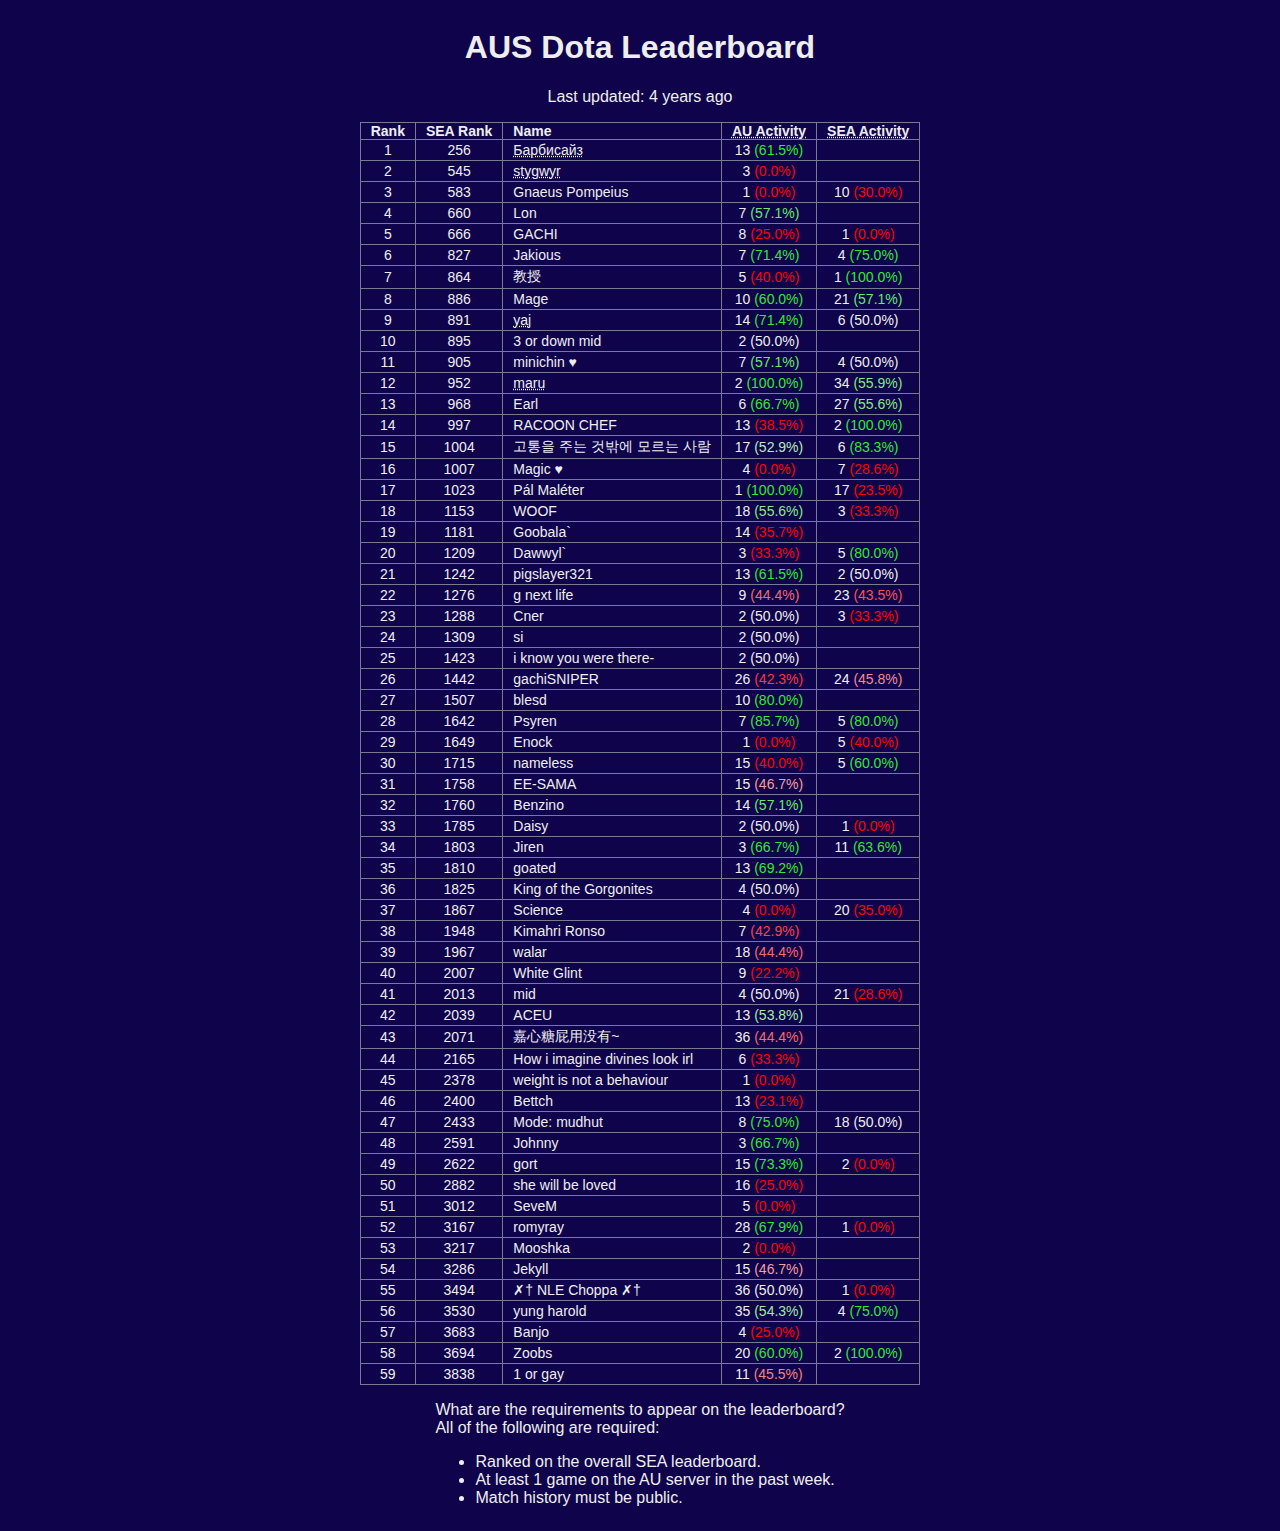
==== index.html @ 32a21e2a "Update leaderboard" ====
<!DOCTYPE html>
<html lang="en">
<head>
  <meta charset="UTF-8">
  <meta http-equiv="X-UA-Compatible" content="IE=edge">
  <meta name="viewport" content="width=device-width, initial-scale=1.0">
  <link rel="stylesheet" href="./styles.css">
  <script src="./script.js"></script>
  <title>AUS Dota Leaderboard</title>
</head>
<body>
  <div class="container">
    <h1>AUS Dota Leaderboard</h1>
    <span id="timestamp">1661757641</span>
    <span id="last-update"></span>
    <table id="leaderboard-table">
      <thead>
        <tr>
          <th>Rank</th>
          <th>SEA Rank</th>
          <th class="left-column">Name</th>
          <th><abbr title="Matches in the last 7 days (winrate)">AU Activity</abbr></th>
          <th><abbr title="Matches in the last 7 days (winrate)">SEA Activity</th>
        <tr>
      </thead>
      <tbody>
      <tr>
          <td>1</td>
          <td>256</td>
          <td class="left-column">
            
            <abbr title="Cloudy">
            
            Барбисайз
            
            </abbr>
            
          </td>
          <td>13 <span style='color: #31e931'>(61.5%)</span></td>
          <td></td>
        </tr><tr>
          <td>2</td>
          <td>545</td>
          <td class="left-column">
            
            <abbr title="Filipino.RULES">
            
            stygwyr
            
            </abbr>
            
          </td>
          <td>3 <span style='color: #ff0000'>(0.0%)</span></td>
          <td></td>
        </tr><tr>
          <td>3</td>
          <td>583</td>
          <td class="left-column">
            
            Gnaeus Pompeius
            
          </td>
          <td>1 <span style='color: #ff0000'>(0.0%)</span></td>
          <td>10 <span style='color: #ff0000'>(30.0%)</span></td>
        </tr><tr>
          <td>4</td>
          <td>660</td>
          <td class="left-column">
            
            Lon
            
          </td>
          <td>7 <span style='color: #67ea67'>(57.1%)</span></td>
          <td></td>
        </tr><tr>
          <td>5</td>
          <td>666</td>
          <td class="left-column">
            
            GACHI
            
          </td>
          <td>8 <span style='color: #ff0000'>(25.0%)</span></td>
          <td>1 <span style='color: #ff0000'>(0.0%)</span></td>
        </tr><tr>
          <td>6</td>
          <td>827</td>
          <td class="left-column">
            
            Jakious
            
          </td>
          <td>7 <span style='color: #31e931'>(71.4%)</span></td>
          <td>4 <span style='color: #31e931'>(75.0%)</span></td>
        </tr><tr>
          <td>7</td>
          <td>864</td>
          <td class="left-column">
            
            教授
            
          </td>
          <td>5 <span style='color: #ff0000'>(40.0%)</span></td>
          <td>1 <span style='color: #31e931'>(100.0%)</span></td>
        </tr><tr>
          <td>8</td>
          <td>886</td>
          <td class="left-column">
            
            Mage
            
          </td>
          <td>10 <span style='color: #31e931'>(60.0%)</span></td>
          <td>21 <span style='color: #67ea67'>(57.1%)</span></td>
        </tr><tr>
          <td>9</td>
          <td>891</td>
          <td class="left-column">
            
            <abbr title="jandals">
            
            yaj
            
            </abbr>
            
          </td>
          <td>14 <span style='color: #31e931'>(71.4%)</span></td>
          <td>6 <span style='color: #eeeeee'>(50.0%)</span></td>
        </tr><tr>
          <td>10</td>
          <td>895</td>
          <td class="left-column">
            
            3 or down mid
            
          </td>
          <td>2 <span style='color: #eeeeee'>(50.0%)</span></td>
          <td></td>
        </tr><tr>
          <td>11</td>
          <td>905</td>
          <td class="left-column">
            
            minichin ♥
            
          </td>
          <td>7 <span style='color: #67ea67'>(57.1%)</span></td>
          <td>4 <span style='color: #eeeeee'>(50.0%)</span></td>
        </tr><tr>
          <td>12</td>
          <td>952</td>
          <td class="left-column">
            
            <abbr title="Maru">
            
            maru
            
            </abbr>
            
          </td>
          <td>2 <span style='color: #31e931'>(100.0%)</span></td>
          <td>34 <span style='color: #7feb7f'>(55.9%)</span></td>
        </tr><tr>
          <td>13</td>
          <td>968</td>
          <td class="left-column">
            
            Earl
            
          </td>
          <td>6 <span style='color: #31e931'>(66.7%)</span></td>
          <td>27 <span style='color: #85eb85'>(55.6%)</span></td>
        </tr><tr>
          <td>14</td>
          <td>997</td>
          <td class="left-column">
            
            RACOON CHEF
            
          </td>
          <td>13 <span style='color: #ff0000'>(38.5%)</span></td>
          <td>2 <span style='color: #31e931'>(100.0%)</span></td>
        </tr><tr>
          <td>15</td>
          <td>1004</td>
          <td class="left-column">
            
            고통을 주는 것밖에 모르는 사람
            
          </td>
          <td>17 <span style='color: #b6edb6'>(52.9%)</span></td>
          <td>6 <span style='color: #31e931'>(83.3%)</span></td>
        </tr><tr>
          <td>16</td>
          <td>1007</td>
          <td class="left-column">
            
            Magic ♥
            
          </td>
          <td>4 <span style='color: #ff0000'>(0.0%)</span></td>
          <td>7 <span style='color: #ff0000'>(28.6%)</span></td>
        </tr><tr>
          <td>17</td>
          <td>1023</td>
          <td class="left-column">
            
            Pál Maléter
            
          </td>
          <td>1 <span style='color: #31e931'>(100.0%)</span></td>
          <td>17 <span style='color: #ff0000'>(23.5%)</span></td>
        </tr><tr>
          <td>18</td>
          <td>1153</td>
          <td class="left-column">
            
            WOOF
            
          </td>
          <td>18 <span style='color: #85eb85'>(55.6%)</span></td>
          <td>3 <span style='color: #ff0000'>(33.3%)</span></td>
        </tr><tr>
          <td>19</td>
          <td>1181</td>
          <td class="left-column">
            
            Goobala`
            
          </td>
          <td>14 <span style='color: #ff0000'>(35.7%)</span></td>
          <td></td>
        </tr><tr>
          <td>20</td>
          <td>1209</td>
          <td class="left-column">
            
            Dawwyl`
            
          </td>
          <td>3 <span style='color: #ff0000'>(33.3%)</span></td>
          <td>5 <span style='color: #31e931'>(80.0%)</span></td>
        </tr><tr>
          <td>21</td>
          <td>1242</td>
          <td class="left-column">
            
            pigslayer321
            
          </td>
          <td>13 <span style='color: #31e931'>(61.5%)</span></td>
          <td>2 <span style='color: #eeeeee'>(50.0%)</span></td>
        </tr><tr>
          <td>22</td>
          <td>1276</td>
          <td class="left-column">
            
            g next life
            
          </td>
          <td>9 <span style='color: #f76a6a'>(44.4%)</span></td>
          <td>23 <span style='color: #f95353'>(43.5%)</span></td>
        </tr><tr>
          <td>23</td>
          <td>1288</td>
          <td class="left-column">
            
            Cner
            
          </td>
          <td>2 <span style='color: #eeeeee'>(50.0%)</span></td>
          <td>3 <span style='color: #ff0000'>(33.3%)</span></td>
        </tr><tr>
          <td>24</td>
          <td>1309</td>
          <td class="left-column">
            
            si
            
          </td>
          <td>2 <span style='color: #eeeeee'>(50.0%)</span></td>
          <td></td>
        </tr><tr>
          <td>25</td>
          <td>1423</td>
          <td class="left-column">
            
            i know you were there-
            
          </td>
          <td>2 <span style='color: #eeeeee'>(50.0%)</span></td>
          <td></td>
        </tr><tr>
          <td>26</td>
          <td>1442</td>
          <td class="left-column">
            
            gachiSNIPER
            
          </td>
          <td>26 <span style='color: #fb3737'>(42.3%)</span></td>
          <td>24 <span style='color: #f58b8b'>(45.8%)</span></td>
        </tr><tr>
          <td>27</td>
          <td>1507</td>
          <td class="left-column">
            
            blesd
            
          </td>
          <td>10 <span style='color: #31e931'>(80.0%)</span></td>
          <td></td>
        </tr><tr>
          <td>28</td>
          <td>1642</td>
          <td class="left-column">
            
            Psyren
            
          </td>
          <td>7 <span style='color: #31e931'>(85.7%)</span></td>
          <td>5 <span style='color: #31e931'>(80.0%)</span></td>
        </tr><tr>
          <td>29</td>
          <td>1649</td>
          <td class="left-column">
            
            Enock
            
          </td>
          <td>1 <span style='color: #ff0000'>(0.0%)</span></td>
          <td>5 <span style='color: #ff0000'>(40.0%)</span></td>
        </tr><tr>
          <td>30</td>
          <td>1715</td>
          <td class="left-column">
            
            nameless
            
          </td>
          <td>15 <span style='color: #ff0000'>(40.0%)</span></td>
          <td>5 <span style='color: #31e931'>(60.0%)</span></td>
        </tr><tr>
          <td>31</td>
          <td>1758</td>
          <td class="left-column">
            
            EE-SAMA
            
          </td>
          <td>15 <span style='color: #f49f9f'>(46.7%)</span></td>
          <td></td>
        </tr><tr>
          <td>32</td>
          <td>1760</td>
          <td class="left-column">
            
            Benzino
            
          </td>
          <td>14 <span style='color: #67ea67'>(57.1%)</span></td>
          <td></td>
        </tr><tr>
          <td>33</td>
          <td>1785</td>
          <td class="left-column">
            
            Daisy
            
          </td>
          <td>2 <span style='color: #eeeeee'>(50.0%)</span></td>
          <td>1 <span style='color: #ff0000'>(0.0%)</span></td>
        </tr><tr>
          <td>34</td>
          <td>1803</td>
          <td class="left-column">
            
            Jiren
            
          </td>
          <td>3 <span style='color: #31e931'>(66.7%)</span></td>
          <td>11 <span style='color: #31e931'>(63.6%)</span></td>
        </tr><tr>
          <td>35</td>
          <td>1810</td>
          <td class="left-column">
            
            goated
            
          </td>
          <td>13 <span style='color: #31e931'>(69.2%)</span></td>
          <td></td>
        </tr><tr>
          <td>36</td>
          <td>1825</td>
          <td class="left-column">
            
            King of the Gorgonites
            
          </td>
          <td>4 <span style='color: #eeeeee'>(50.0%)</span></td>
          <td></td>
        </tr><tr>
          <td>37</td>
          <td>1867</td>
          <td class="left-column">
            
            Science
            
          </td>
          <td>4 <span style='color: #ff0000'>(0.0%)</span></td>
          <td>20 <span style='color: #ff0000'>(35.0%)</span></td>
        </tr><tr>
          <td>38</td>
          <td>1948</td>
          <td class="left-column">
            
            Kimahri Ronso
            
          </td>
          <td>7 <span style='color: #fa4444'>(42.9%)</span></td>
          <td></td>
        </tr><tr>
          <td>39</td>
          <td>1967</td>
          <td class="left-column">
            
            walar
            
          </td>
          <td>18 <span style='color: #f76a6a'>(44.4%)</span></td>
          <td></td>
        </tr><tr>
          <td>40</td>
          <td>2007</td>
          <td class="left-column">
            
            White Glint
            
          </td>
          <td>9 <span style='color: #ff0000'>(22.2%)</span></td>
          <td></td>
        </tr><tr>
          <td>41</td>
          <td>2013</td>
          <td class="left-column">
            
            mid
            
          </td>
          <td>4 <span style='color: #eeeeee'>(50.0%)</span></td>
          <td>21 <span style='color: #ff0000'>(28.6%)</span></td>
        </tr><tr>
          <td>42</td>
          <td>2039</td>
          <td class="left-column">
            
            ACEU
            
          </td>
          <td>13 <span style='color: #a5eca5'>(53.8%)</span></td>
          <td></td>
        </tr><tr>
          <td>43</td>
          <td>2071</td>
          <td class="left-column">
            
            嘉心糖屁用没有~
            
          </td>
          <td>36 <span style='color: #f76a6a'>(44.4%)</span></td>
          <td></td>
        </tr><tr>
          <td>44</td>
          <td>2165</td>
          <td class="left-column">
            
            How i imagine divines look irl
            
          </td>
          <td>6 <span style='color: #ff0000'>(33.3%)</span></td>
          <td></td>
        </tr><tr>
          <td>45</td>
          <td>2378</td>
          <td class="left-column">
            
            weight is not a behaviour
            
          </td>
          <td>1 <span style='color: #ff0000'>(0.0%)</span></td>
          <td></td>
        </tr><tr>
          <td>46</td>
          <td>2400</td>
          <td class="left-column">
            
            Bettch
            
          </td>
          <td>13 <span style='color: #ff0000'>(23.1%)</span></td>
          <td></td>
        </tr><tr>
          <td>47</td>
          <td>2433</td>
          <td class="left-column">
            
            Mode: mudhut
            
          </td>
          <td>8 <span style='color: #31e931'>(75.0%)</span></td>
          <td>18 <span style='color: #eeeeee'>(50.0%)</span></td>
        </tr><tr>
          <td>48</td>
          <td>2591</td>
          <td class="left-column">
            
            Johnny
            
          </td>
          <td>3 <span style='color: #31e931'>(66.7%)</span></td>
          <td></td>
        </tr><tr>
          <td>49</td>
          <td>2622</td>
          <td class="left-column">
            
            gort
            
          </td>
          <td>15 <span style='color: #31e931'>(73.3%)</span></td>
          <td>2 <span style='color: #ff0000'>(0.0%)</span></td>
        </tr><tr>
          <td>50</td>
          <td>2882</td>
          <td class="left-column">
            
            she will be loved
            
          </td>
          <td>16 <span style='color: #ff0000'>(25.0%)</span></td>
          <td></td>
        </tr><tr>
          <td>51</td>
          <td>3012</td>
          <td class="left-column">
            
            SeveM
            
          </td>
          <td>5 <span style='color: #ff0000'>(0.0%)</span></td>
          <td></td>
        </tr><tr>
          <td>52</td>
          <td>3167</td>
          <td class="left-column">
            
            romyray
            
          </td>
          <td>28 <span style='color: #31e931'>(67.9%)</span></td>
          <td>1 <span style='color: #ff0000'>(0.0%)</span></td>
        </tr><tr>
          <td>53</td>
          <td>3217</td>
          <td class="left-column">
            
            Mooshka
            
          </td>
          <td>2 <span style='color: #ff0000'>(0.0%)</span></td>
          <td></td>
        </tr><tr>
          <td>54</td>
          <td>3286</td>
          <td class="left-column">
            
            Jekyll
            
          </td>
          <td>15 <span style='color: #f49f9f'>(46.7%)</span></td>
          <td></td>
        </tr><tr>
          <td>55</td>
          <td>3494</td>
          <td class="left-column">
            
            ✗† NLE Choppa ✗†
            
          </td>
          <td>36 <span style='color: #eeeeee'>(50.0%)</span></td>
          <td>1 <span style='color: #ff0000'>(0.0%)</span></td>
        </tr><tr>
          <td>56</td>
          <td>3530</td>
          <td class="left-column">
            
            yung harold
            
          </td>
          <td>35 <span style='color: #9dec9d'>(54.3%)</span></td>
          <td>4 <span style='color: #31e931'>(75.0%)</span></td>
        </tr><tr>
          <td>57</td>
          <td>3683</td>
          <td class="left-column">
            
            Banjo
            
          </td>
          <td>4 <span style='color: #ff0000'>(25.0%)</span></td>
          <td></td>
        </tr><tr>
          <td>58</td>
          <td>3694</td>
          <td class="left-column">
            
            Zoobs
            
          </td>
          <td>20 <span style='color: #31e931'>(60.0%)</span></td>
          <td>2 <span style='color: #31e931'>(100.0%)</span></td>
        </tr><tr>
          <td>59</td>
          <td>3838</td>
          <td class="left-column">
            
            1 or gay
            
          </td>
          <td>11 <span style='color: #f68282'>(45.5%)</span></td>
          <td></td>
        </tr>
      </tbody>
    </table>
    <div>
      <div class="question">What are the requirements to appear on the leaderboard?</div>
      <div class="answer">
        All of the following are required:
        <ul>
          <li>Ranked on the overall SEA leaderboard.</li>
          <li>At least 1 game on the AU server in the past week.</li>
          <li>Match history must be public.</li>
        </ul>
      </div>
    </div>
  </div>
</body>
</html>
---- styles.css ----
table,
th,
td {
  border: 1px solid #787a91;
  border-collapse: collapse;
  text-align: center;
  padding: 0 10px;
  font-size: 14px;
}

body {
  background-color: #0f044c;
  color: #eeeeee;
}

html {
  font-family: Arial, Helvetica, sans-serif;
}

td {
  padding: 2px 10px;
}

.red {
  color: red;
}

.green {
  color: green;
}

.container {
  display: flex;
  flex-direction: column;
  align-items: center;
}

.left-column {
  text-align: left;
}

#timestamp {
  display: none;
}

#leaderboard-table {
  margin: 1rem 0;
}
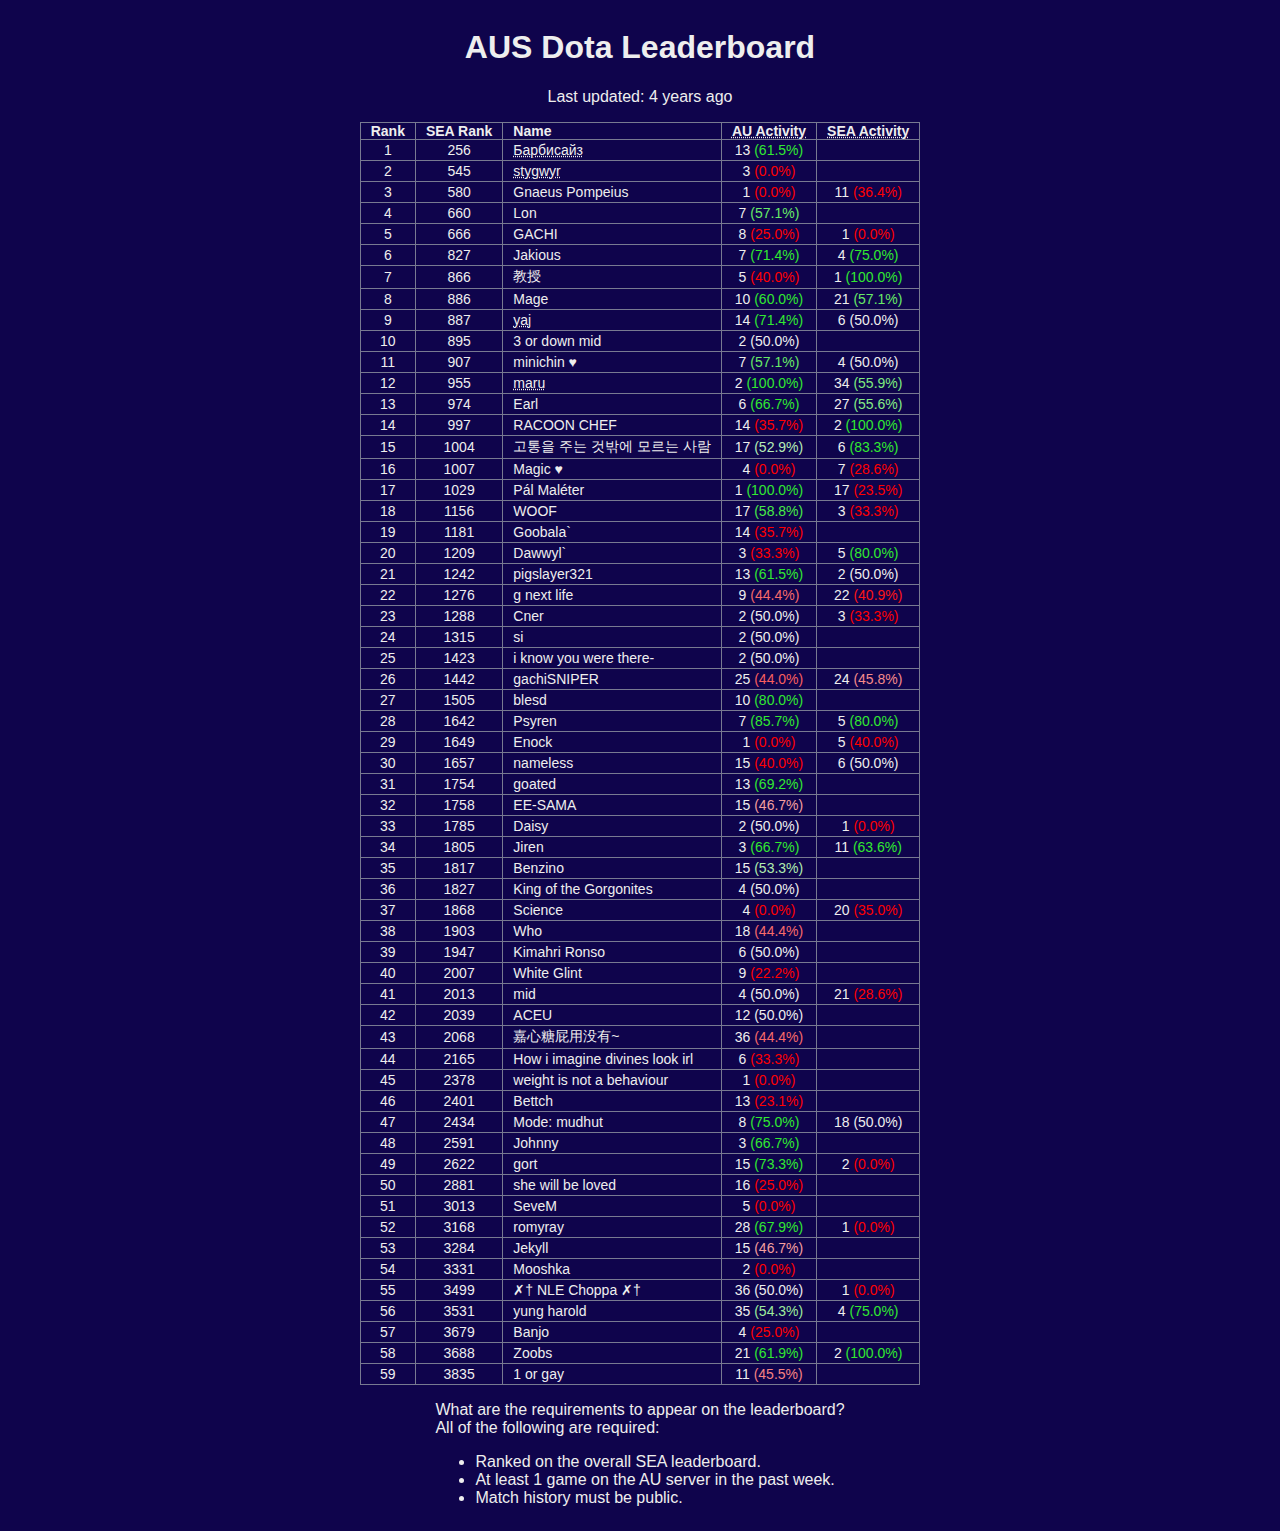
==== commit 87f92e06: "Update leaderboard" ====
--- a/index.html
+++ b/index.html
@@ -11,7 +11,7 @@
 <body>
   <div class="container">
     <h1>AUS Dota Leaderboard</h1>
-    <span id="timestamp">1661757641</span>
+    <span id="timestamp">1661760846</span>
     <span id="last-update"></span>
     <table id="leaderboard-table">
       <thead>
@@ -54,14 +54,14 @@
           <td></td>
         </tr><tr>
           <td>3</td>
-          <td>583</td>
+          <td>580</td>
           <td class="left-column">
             
             Gnaeus Pompeius
             
           </td>
           <td>1 <span style='color: #ff0000'>(0.0%)</span></td>
-          <td>10 <span style='color: #ff0000'>(30.0%)</span></td>
+          <td>11 <span style='color: #ff0000'>(36.4%)</span></td>
         </tr><tr>
           <td>4</td>
           <td>660</td>
@@ -94,7 +94,7 @@
           <td>4 <span style='color: #31e931'>(75.0%)</span></td>
         </tr><tr>
           <td>7</td>
-          <td>864</td>
+          <td>866</td>
           <td class="left-column">
             
             教授
@@ -114,7 +114,7 @@
           <td>21 <span style='color: #67ea67'>(57.1%)</span></td>
         </tr><tr>
           <td>9</td>
-          <td>891</td>
+          <td>887</td>
           <td class="left-column">
             
             <abbr title="jandals">
@@ -138,7 +138,7 @@
           <td></td>
         </tr><tr>
           <td>11</td>
-          <td>905</td>
+          <td>907</td>
           <td class="left-column">
             
             minichin ♥
@@ -148,7 +148,7 @@
           <td>4 <span style='color: #eeeeee'>(50.0%)</span></td>
         </tr><tr>
           <td>12</td>
-          <td>952</td>
+          <td>955</td>
           <td class="left-column">
             
             <abbr title="Maru">
@@ -162,7 +162,7 @@
           <td>34 <span style='color: #7feb7f'>(55.9%)</span></td>
         </tr><tr>
           <td>13</td>
-          <td>968</td>
+          <td>974</td>
           <td class="left-column">
             
             Earl
@@ -178,7 +178,7 @@
             RACOON CHEF
             
           </td>
-          <td>13 <span style='color: #ff0000'>(38.5%)</span></td>
+          <td>14 <span style='color: #ff0000'>(35.7%)</span></td>
           <td>2 <span style='color: #31e931'>(100.0%)</span></td>
         </tr><tr>
           <td>15</td>
@@ -202,7 +202,7 @@
           <td>7 <span style='color: #ff0000'>(28.6%)</span></td>
         </tr><tr>
           <td>17</td>
-          <td>1023</td>
+          <td>1029</td>
           <td class="left-column">
             
             Pál Maléter
@@ -212,13 +212,13 @@
           <td>17 <span style='color: #ff0000'>(23.5%)</span></td>
         </tr><tr>
           <td>18</td>
-          <td>1153</td>
+          <td>1156</td>
           <td class="left-column">
             
             WOOF
             
           </td>
-          <td>18 <span style='color: #85eb85'>(55.6%)</span></td>
+          <td>17 <span style='color: #47ea47'>(58.8%)</span></td>
           <td>3 <span style='color: #ff0000'>(33.3%)</span></td>
         </tr><tr>
           <td>19</td>
@@ -259,7 +259,7 @@
             
           </td>
           <td>9 <span style='color: #f76a6a'>(44.4%)</span></td>
-          <td>23 <span style='color: #f95353'>(43.5%)</span></td>
+          <td>22 <span style='color: #fd1616'>(40.9%)</span></td>
         </tr><tr>
           <td>23</td>
           <td>1288</td>
@@ -272,7 +272,7 @@
           <td>3 <span style='color: #ff0000'>(33.3%)</span></td>
         </tr><tr>
           <td>24</td>
-          <td>1309</td>
+          <td>1315</td>
           <td class="left-column">
             
             si
@@ -298,11 +298,11 @@
             gachiSNIPER
             
           </td>
-          <td>26 <span style='color: #fb3737'>(42.3%)</span></td>
+          <td>25 <span style='color: #f85f5f'>(44.0%)</span></td>
           <td>24 <span style='color: #f58b8b'>(45.8%)</span></td>
         </tr><tr>
           <td>27</td>
-          <td>1507</td>
+          <td>1505</td>
           <td class="left-column">
             
             blesd
@@ -332,16 +332,26 @@
           <td>5 <span style='color: #ff0000'>(40.0%)</span></td>
         </tr><tr>
           <td>30</td>
-          <td>1715</td>
+          <td>1657</td>
           <td class="left-column">
             
             nameless
             
           </td>
           <td>15 <span style='color: #ff0000'>(40.0%)</span></td>
-          <td>5 <span style='color: #31e931'>(60.0%)</span></td>
+          <td>6 <span style='color: #eeeeee'>(50.0%)</span></td>
         </tr><tr>
           <td>31</td>
+          <td>1754</td>
+          <td class="left-column">
+            
+            goated
+            
+          </td>
+          <td>13 <span style='color: #31e931'>(69.2%)</span></td>
+          <td></td>
+        </tr><tr>
+          <td>32</td>
           <td>1758</td>
           <td class="left-column">
             
@@ -349,16 +359,6 @@
             
           </td>
           <td>15 <span style='color: #f49f9f'>(46.7%)</span></td>
-          <td></td>
-        </tr><tr>
-          <td>32</td>
-          <td>1760</td>
-          <td class="left-column">
-            
-            Benzino
-            
-          </td>
-          <td>14 <span style='color: #67ea67'>(57.1%)</span></td>
           <td></td>
         </tr><tr>
           <td>33</td>
@@ -372,7 +372,7 @@
           <td>1 <span style='color: #ff0000'>(0.0%)</span></td>
         </tr><tr>
           <td>34</td>
-          <td>1803</td>
+          <td>1805</td>
           <td class="left-column">
             
             Jiren
@@ -382,17 +382,17 @@
           <td>11 <span style='color: #31e931'>(63.6%)</span></td>
         </tr><tr>
           <td>35</td>
-          <td>1810</td>
-          <td class="left-column">
-            
-            goated
-            
-          </td>
-          <td>13 <span style='color: #31e931'>(69.2%)</span></td>
+          <td>1817</td>
+          <td class="left-column">
+            
+            Benzino
+            
+          </td>
+          <td>15 <span style='color: #afecaf'>(53.3%)</span></td>
           <td></td>
         </tr><tr>
           <td>36</td>
-          <td>1825</td>
+          <td>1827</td>
           <td class="left-column">
             
             King of the Gorgonites
@@ -402,7 +402,7 @@
           <td></td>
         </tr><tr>
           <td>37</td>
-          <td>1867</td>
+          <td>1868</td>
           <td class="left-column">
             
             Science
@@ -412,23 +412,23 @@
           <td>20 <span style='color: #ff0000'>(35.0%)</span></td>
         </tr><tr>
           <td>38</td>
-          <td>1948</td>
+          <td>1903</td>
+          <td class="left-column">
+            
+            Who
+            
+          </td>
+          <td>18 <span style='color: #f76a6a'>(44.4%)</span></td>
+          <td></td>
+        </tr><tr>
+          <td>39</td>
+          <td>1947</td>
           <td class="left-column">
             
             Kimahri Ronso
             
           </td>
-          <td>7 <span style='color: #fa4444'>(42.9%)</span></td>
-          <td></td>
-        </tr><tr>
-          <td>39</td>
-          <td>1967</td>
-          <td class="left-column">
-            
-            walar
-            
-          </td>
-          <td>18 <span style='color: #f76a6a'>(44.4%)</span></td>
+          <td>6 <span style='color: #eeeeee'>(50.0%)</span></td>
           <td></td>
         </tr><tr>
           <td>40</td>
@@ -458,11 +458,11 @@
             ACEU
             
           </td>
-          <td>13 <span style='color: #a5eca5'>(53.8%)</span></td>
+          <td>12 <span style='color: #eeeeee'>(50.0%)</span></td>
           <td></td>
         </tr><tr>
           <td>43</td>
-          <td>2071</td>
+          <td>2068</td>
           <td class="left-column">
             
             嘉心糖屁用没有~
@@ -492,7 +492,7 @@
           <td></td>
         </tr><tr>
           <td>46</td>
-          <td>2400</td>
+          <td>2401</td>
           <td class="left-column">
             
             Bettch
@@ -502,7 +502,7 @@
           <td></td>
         </tr><tr>
           <td>47</td>
-          <td>2433</td>
+          <td>2434</td>
           <td class="left-column">
             
             Mode: mudhut
@@ -532,7 +532,7 @@
           <td>2 <span style='color: #ff0000'>(0.0%)</span></td>
         </tr><tr>
           <td>50</td>
-          <td>2882</td>
+          <td>2881</td>
           <td class="left-column">
             
             she will be loved
@@ -542,7 +542,7 @@
           <td></td>
         </tr><tr>
           <td>51</td>
-          <td>3012</td>
+          <td>3013</td>
           <td class="left-column">
             
             SeveM
@@ -552,7 +552,7 @@
           <td></td>
         </tr><tr>
           <td>52</td>
-          <td>3167</td>
+          <td>3168</td>
           <td class="left-column">
             
             romyray
@@ -562,7 +562,17 @@
           <td>1 <span style='color: #ff0000'>(0.0%)</span></td>
         </tr><tr>
           <td>53</td>
-          <td>3217</td>
+          <td>3284</td>
+          <td class="left-column">
+            
+            Jekyll
+            
+          </td>
+          <td>15 <span style='color: #f49f9f'>(46.7%)</span></td>
+          <td></td>
+        </tr><tr>
+          <td>54</td>
+          <td>3331</td>
           <td class="left-column">
             
             Mooshka
@@ -571,18 +581,8 @@
           <td>2 <span style='color: #ff0000'>(0.0%)</span></td>
           <td></td>
         </tr><tr>
-          <td>54</td>
-          <td>3286</td>
-          <td class="left-column">
-            
-            Jekyll
-            
-          </td>
-          <td>15 <span style='color: #f49f9f'>(46.7%)</span></td>
-          <td></td>
-        </tr><tr>
           <td>55</td>
-          <td>3494</td>
+          <td>3499</td>
           <td class="left-column">
             
             ✗† NLE Choppa ✗†
@@ -592,7 +592,7 @@
           <td>1 <span style='color: #ff0000'>(0.0%)</span></td>
         </tr><tr>
           <td>56</td>
-          <td>3530</td>
+          <td>3531</td>
           <td class="left-column">
             
             yung harold
@@ -602,7 +602,7 @@
           <td>4 <span style='color: #31e931'>(75.0%)</span></td>
         </tr><tr>
           <td>57</td>
-          <td>3683</td>
+          <td>3679</td>
           <td class="left-column">
             
             Banjo
@@ -612,17 +612,17 @@
           <td></td>
         </tr><tr>
           <td>58</td>
-          <td>3694</td>
+          <td>3688</td>
           <td class="left-column">
             
             Zoobs
             
           </td>
-          <td>20 <span style='color: #31e931'>(60.0%)</span></td>
+          <td>21 <span style='color: #31e931'>(61.9%)</span></td>
           <td>2 <span style='color: #31e931'>(100.0%)</span></td>
         </tr><tr>
           <td>59</td>
-          <td>3838</td>
+          <td>3835</td>
           <td class="left-column">
             
             1 or gay
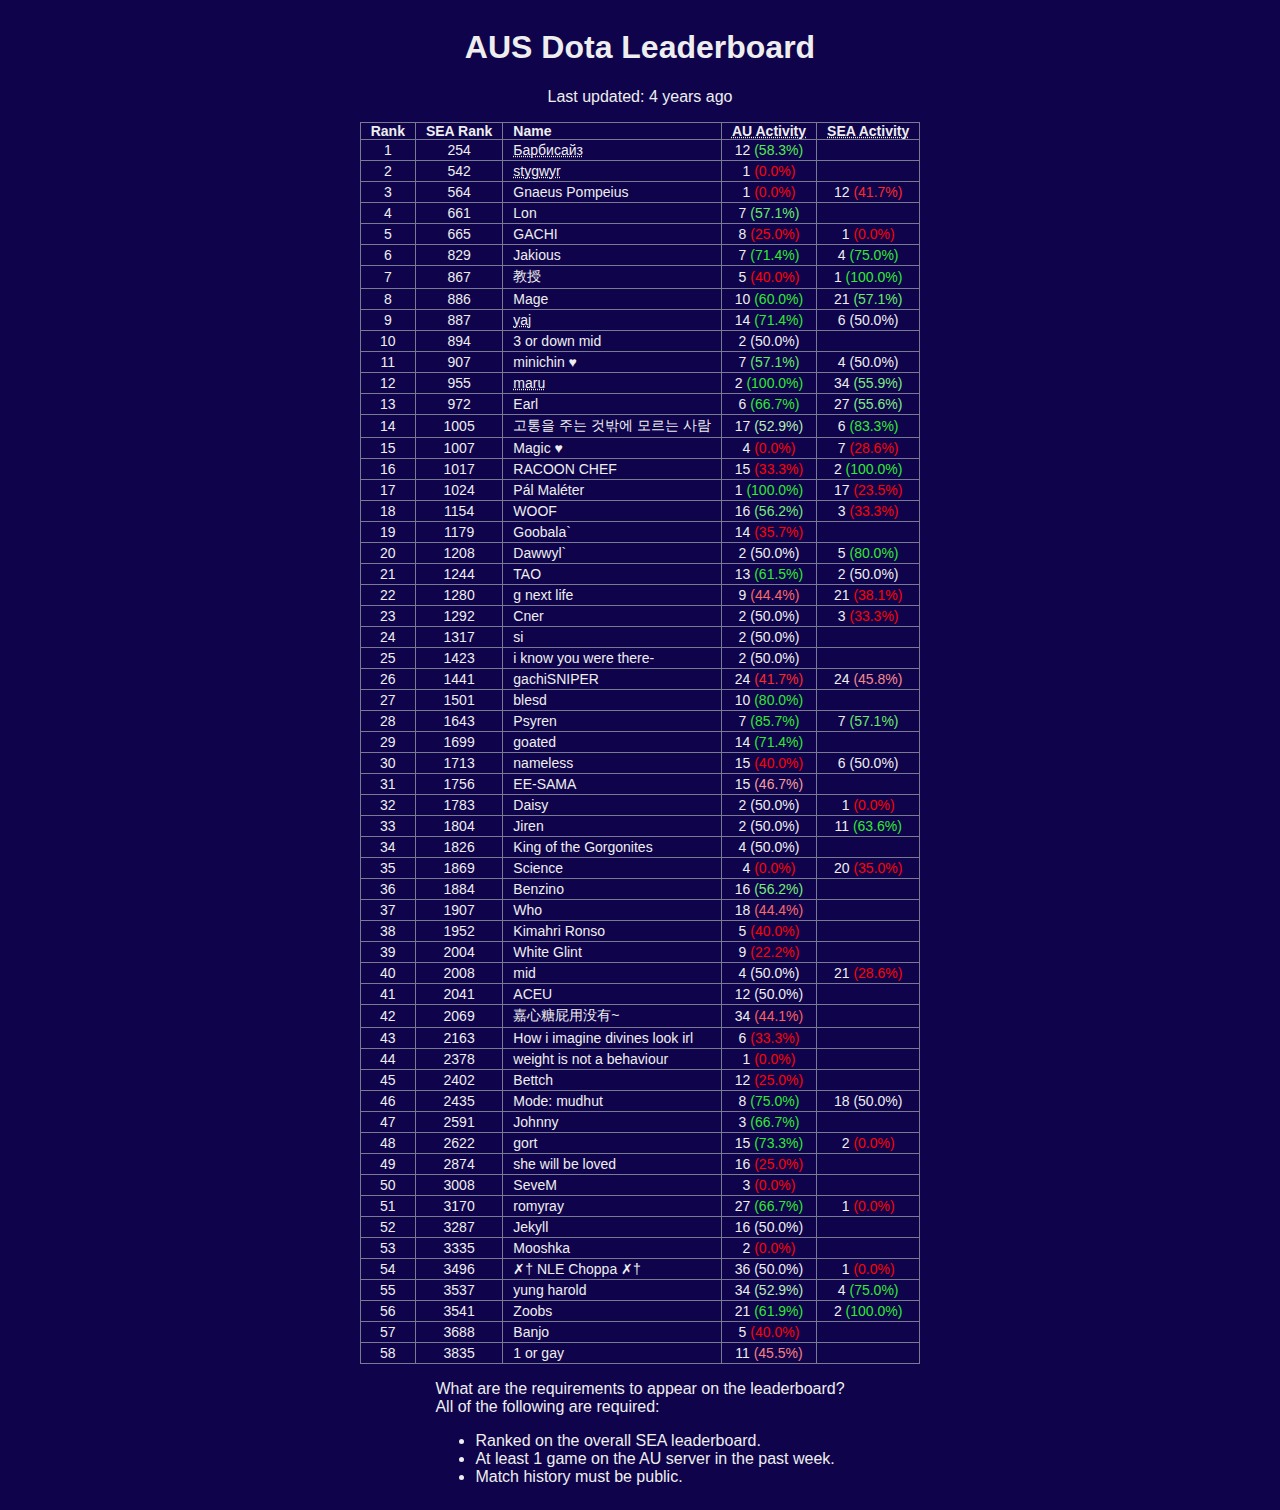
==== commit bcbdc73a: "Update leaderboard" ====
--- a/index.html
+++ b/index.html
@@ -11,7 +11,7 @@
 <body>
   <div class="container">
     <h1>AUS Dota Leaderboard</h1>
-    <span id="timestamp">1661760846</span>
+    <span id="timestamp">1661764288</span>
     <span id="last-update"></span>
     <table id="leaderboard-table">
       <thead>
@@ -26,7 +26,7 @@
       <tbody>
       <tr>
           <td>1</td>
-          <td>256</td>
+          <td>254</td>
           <td class="left-column">
             
             <abbr title="Cloudy">
@@ -36,11 +36,11 @@
             </abbr>
             
           </td>
-          <td>13 <span style='color: #31e931'>(61.5%)</span></td>
+          <td>12 <span style='color: #50ea50'>(58.3%)</span></td>
           <td></td>
         </tr><tr>
           <td>2</td>
-          <td>545</td>
+          <td>542</td>
           <td class="left-column">
             
             <abbr title="Filipino.RULES">
@@ -50,21 +50,21 @@
             </abbr>
             
           </td>
-          <td>3 <span style='color: #ff0000'>(0.0%)</span></td>
+          <td>1 <span style='color: #ff0000'>(0.0%)</span></td>
           <td></td>
         </tr><tr>
           <td>3</td>
-          <td>580</td>
+          <td>564</td>
           <td class="left-column">
             
             Gnaeus Pompeius
             
           </td>
           <td>1 <span style='color: #ff0000'>(0.0%)</span></td>
-          <td>11 <span style='color: #ff0000'>(36.4%)</span></td>
+          <td>12 <span style='color: #fc2828'>(41.7%)</span></td>
         </tr><tr>
           <td>4</td>
-          <td>660</td>
+          <td>661</td>
           <td class="left-column">
             
             Lon
@@ -74,7 +74,7 @@
           <td></td>
         </tr><tr>
           <td>5</td>
-          <td>666</td>
+          <td>665</td>
           <td class="left-column">
             
             GACHI
@@ -84,7 +84,7 @@
           <td>1 <span style='color: #ff0000'>(0.0%)</span></td>
         </tr><tr>
           <td>6</td>
-          <td>827</td>
+          <td>829</td>
           <td class="left-column">
             
             Jakious
@@ -94,7 +94,7 @@
           <td>4 <span style='color: #31e931'>(75.0%)</span></td>
         </tr><tr>
           <td>7</td>
-          <td>866</td>
+          <td>867</td>
           <td class="left-column">
             
             教授
@@ -128,7 +128,7 @@
           <td>6 <span style='color: #eeeeee'>(50.0%)</span></td>
         </tr><tr>
           <td>10</td>
-          <td>895</td>
+          <td>894</td>
           <td class="left-column">
             
             3 or down mid
@@ -162,7 +162,7 @@
           <td>34 <span style='color: #7feb7f'>(55.9%)</span></td>
         </tr><tr>
           <td>13</td>
-          <td>974</td>
+          <td>972</td>
           <td class="left-column">
             
             Earl
@@ -172,17 +172,7 @@
           <td>27 <span style='color: #85eb85'>(55.6%)</span></td>
         </tr><tr>
           <td>14</td>
-          <td>997</td>
-          <td class="left-column">
-            
-            RACOON CHEF
-            
-          </td>
-          <td>14 <span style='color: #ff0000'>(35.7%)</span></td>
-          <td>2 <span style='color: #31e931'>(100.0%)</span></td>
-        </tr><tr>
-          <td>15</td>
-          <td>1004</td>
+          <td>1005</td>
           <td class="left-column">
             
             고통을 주는 것밖에 모르는 사람
@@ -191,7 +181,7 @@
           <td>17 <span style='color: #b6edb6'>(52.9%)</span></td>
           <td>6 <span style='color: #31e931'>(83.3%)</span></td>
         </tr><tr>
-          <td>16</td>
+          <td>15</td>
           <td>1007</td>
           <td class="left-column">
             
@@ -201,8 +191,18 @@
           <td>4 <span style='color: #ff0000'>(0.0%)</span></td>
           <td>7 <span style='color: #ff0000'>(28.6%)</span></td>
         </tr><tr>
+          <td>16</td>
+          <td>1017</td>
+          <td class="left-column">
+            
+            RACOON CHEF
+            
+          </td>
+          <td>15 <span style='color: #ff0000'>(33.3%)</span></td>
+          <td>2 <span style='color: #31e931'>(100.0%)</span></td>
+        </tr><tr>
           <td>17</td>
-          <td>1029</td>
+          <td>1024</td>
           <td class="left-column">
             
             Pál Maléter
@@ -212,17 +212,17 @@
           <td>17 <span style='color: #ff0000'>(23.5%)</span></td>
         </tr><tr>
           <td>18</td>
-          <td>1156</td>
+          <td>1154</td>
           <td class="left-column">
             
             WOOF
             
           </td>
-          <td>17 <span style='color: #47ea47'>(58.8%)</span></td>
+          <td>16 <span style='color: #78eb78'>(56.2%)</span></td>
           <td>3 <span style='color: #ff0000'>(33.3%)</span></td>
         </tr><tr>
           <td>19</td>
-          <td>1181</td>
+          <td>1179</td>
           <td class="left-column">
             
             Goobala`
@@ -232,47 +232,47 @@
           <td></td>
         </tr><tr>
           <td>20</td>
-          <td>1209</td>
+          <td>1208</td>
           <td class="left-column">
             
             Dawwyl`
             
           </td>
+          <td>2 <span style='color: #eeeeee'>(50.0%)</span></td>
+          <td>5 <span style='color: #31e931'>(80.0%)</span></td>
+        </tr><tr>
+          <td>21</td>
+          <td>1244</td>
+          <td class="left-column">
+            
+            TAO
+            
+          </td>
+          <td>13 <span style='color: #31e931'>(61.5%)</span></td>
+          <td>2 <span style='color: #eeeeee'>(50.0%)</span></td>
+        </tr><tr>
+          <td>22</td>
+          <td>1280</td>
+          <td class="left-column">
+            
+            g next life
+            
+          </td>
+          <td>9 <span style='color: #f76a6a'>(44.4%)</span></td>
+          <td>21 <span style='color: #ff0000'>(38.1%)</span></td>
+        </tr><tr>
+          <td>23</td>
+          <td>1292</td>
+          <td class="left-column">
+            
+            Cner
+            
+          </td>
+          <td>2 <span style='color: #eeeeee'>(50.0%)</span></td>
           <td>3 <span style='color: #ff0000'>(33.3%)</span></td>
-          <td>5 <span style='color: #31e931'>(80.0%)</span></td>
-        </tr><tr>
-          <td>21</td>
-          <td>1242</td>
-          <td class="left-column">
-            
-            pigslayer321
-            
-          </td>
-          <td>13 <span style='color: #31e931'>(61.5%)</span></td>
-          <td>2 <span style='color: #eeeeee'>(50.0%)</span></td>
-        </tr><tr>
-          <td>22</td>
-          <td>1276</td>
-          <td class="left-column">
-            
-            g next life
-            
-          </td>
-          <td>9 <span style='color: #f76a6a'>(44.4%)</span></td>
-          <td>22 <span style='color: #fd1616'>(40.9%)</span></td>
-        </tr><tr>
-          <td>23</td>
-          <td>1288</td>
-          <td class="left-column">
-            
-            Cner
-            
-          </td>
-          <td>2 <span style='color: #eeeeee'>(50.0%)</span></td>
-          <td>3 <span style='color: #ff0000'>(33.3%)</span></td>
         </tr><tr>
           <td>24</td>
-          <td>1315</td>
+          <td>1317</td>
           <td class="left-column">
             
             si
@@ -292,17 +292,17 @@
           <td></td>
         </tr><tr>
           <td>26</td>
-          <td>1442</td>
+          <td>1441</td>
           <td class="left-column">
             
             gachiSNIPER
             
           </td>
-          <td>25 <span style='color: #f85f5f'>(44.0%)</span></td>
+          <td>24 <span style='color: #fc2828'>(41.7%)</span></td>
           <td>24 <span style='color: #f58b8b'>(45.8%)</span></td>
         </tr><tr>
           <td>27</td>
-          <td>1505</td>
+          <td>1501</td>
           <td class="left-column">
             
             blesd
@@ -312,27 +312,27 @@
           <td></td>
         </tr><tr>
           <td>28</td>
-          <td>1642</td>
+          <td>1643</td>
           <td class="left-column">
             
             Psyren
             
           </td>
           <td>7 <span style='color: #31e931'>(85.7%)</span></td>
-          <td>5 <span style='color: #31e931'>(80.0%)</span></td>
+          <td>7 <span style='color: #67ea67'>(57.1%)</span></td>
         </tr><tr>
           <td>29</td>
-          <td>1649</td>
-          <td class="left-column">
-            
-            Enock
-            
-          </td>
-          <td>1 <span style='color: #ff0000'>(0.0%)</span></td>
-          <td>5 <span style='color: #ff0000'>(40.0%)</span></td>
+          <td>1699</td>
+          <td class="left-column">
+            
+            goated
+            
+          </td>
+          <td>14 <span style='color: #31e931'>(71.4%)</span></td>
+          <td></td>
         </tr><tr>
           <td>30</td>
-          <td>1657</td>
+          <td>1713</td>
           <td class="left-column">
             
             nameless
@@ -342,67 +342,47 @@
           <td>6 <span style='color: #eeeeee'>(50.0%)</span></td>
         </tr><tr>
           <td>31</td>
-          <td>1754</td>
-          <td class="left-column">
-            
-            goated
-            
-          </td>
-          <td>13 <span style='color: #31e931'>(69.2%)</span></td>
+          <td>1756</td>
+          <td class="left-column">
+            
+            EE-SAMA
+            
+          </td>
+          <td>15 <span style='color: #f49f9f'>(46.7%)</span></td>
           <td></td>
         </tr><tr>
           <td>32</td>
-          <td>1758</td>
-          <td class="left-column">
-            
-            EE-SAMA
-            
-          </td>
-          <td>15 <span style='color: #f49f9f'>(46.7%)</span></td>
-          <td></td>
+          <td>1783</td>
+          <td class="left-column">
+            
+            Daisy
+            
+          </td>
+          <td>2 <span style='color: #eeeeee'>(50.0%)</span></td>
+          <td>1 <span style='color: #ff0000'>(0.0%)</span></td>
         </tr><tr>
           <td>33</td>
-          <td>1785</td>
-          <td class="left-column">
-            
-            Daisy
-            
-          </td>
-          <td>2 <span style='color: #eeeeee'>(50.0%)</span></td>
-          <td>1 <span style='color: #ff0000'>(0.0%)</span></td>
+          <td>1804</td>
+          <td class="left-column">
+            
+            Jiren
+            
+          </td>
+          <td>2 <span style='color: #eeeeee'>(50.0%)</span></td>
+          <td>11 <span style='color: #31e931'>(63.6%)</span></td>
         </tr><tr>
           <td>34</td>
-          <td>1805</td>
-          <td class="left-column">
-            
-            Jiren
-            
-          </td>
-          <td>3 <span style='color: #31e931'>(66.7%)</span></td>
-          <td>11 <span style='color: #31e931'>(63.6%)</span></td>
+          <td>1826</td>
+          <td class="left-column">
+            
+            King of the Gorgonites
+            
+          </td>
+          <td>4 <span style='color: #eeeeee'>(50.0%)</span></td>
+          <td></td>
         </tr><tr>
           <td>35</td>
-          <td>1817</td>
-          <td class="left-column">
-            
-            Benzino
-            
-          </td>
-          <td>15 <span style='color: #afecaf'>(53.3%)</span></td>
-          <td></td>
-        </tr><tr>
-          <td>36</td>
-          <td>1827</td>
-          <td class="left-column">
-            
-            King of the Gorgonites
-            
-          </td>
-          <td>4 <span style='color: #eeeeee'>(50.0%)</span></td>
-          <td></td>
-        </tr><tr>
-          <td>37</td>
-          <td>1868</td>
+          <td>1869</td>
           <td class="left-column">
             
             Science
@@ -411,38 +391,48 @@
           <td>4 <span style='color: #ff0000'>(0.0%)</span></td>
           <td>20 <span style='color: #ff0000'>(35.0%)</span></td>
         </tr><tr>
+          <td>36</td>
+          <td>1884</td>
+          <td class="left-column">
+            
+            Benzino
+            
+          </td>
+          <td>16 <span style='color: #78eb78'>(56.2%)</span></td>
+          <td></td>
+        </tr><tr>
+          <td>37</td>
+          <td>1907</td>
+          <td class="left-column">
+            
+            Who
+            
+          </td>
+          <td>18 <span style='color: #f76a6a'>(44.4%)</span></td>
+          <td></td>
+        </tr><tr>
           <td>38</td>
-          <td>1903</td>
-          <td class="left-column">
-            
-            Who
-            
-          </td>
-          <td>18 <span style='color: #f76a6a'>(44.4%)</span></td>
+          <td>1952</td>
+          <td class="left-column">
+            
+            Kimahri Ronso
+            
+          </td>
+          <td>5 <span style='color: #ff0000'>(40.0%)</span></td>
           <td></td>
         </tr><tr>
           <td>39</td>
-          <td>1947</td>
-          <td class="left-column">
-            
-            Kimahri Ronso
-            
-          </td>
-          <td>6 <span style='color: #eeeeee'>(50.0%)</span></td>
+          <td>2004</td>
+          <td class="left-column">
+            
+            White Glint
+            
+          </td>
+          <td>9 <span style='color: #ff0000'>(22.2%)</span></td>
           <td></td>
         </tr><tr>
           <td>40</td>
-          <td>2007</td>
-          <td class="left-column">
-            
-            White Glint
-            
-          </td>
-          <td>9 <span style='color: #ff0000'>(22.2%)</span></td>
-          <td></td>
-        </tr><tr>
-          <td>41</td>
-          <td>2013</td>
+          <td>2008</td>
           <td class="left-column">
             
             mid
@@ -451,58 +441,58 @@
           <td>4 <span style='color: #eeeeee'>(50.0%)</span></td>
           <td>21 <span style='color: #ff0000'>(28.6%)</span></td>
         </tr><tr>
+          <td>41</td>
+          <td>2041</td>
+          <td class="left-column">
+            
+            ACEU
+            
+          </td>
+          <td>12 <span style='color: #eeeeee'>(50.0%)</span></td>
+          <td></td>
+        </tr><tr>
           <td>42</td>
-          <td>2039</td>
-          <td class="left-column">
-            
-            ACEU
-            
-          </td>
-          <td>12 <span style='color: #eeeeee'>(50.0%)</span></td>
+          <td>2069</td>
+          <td class="left-column">
+            
+            嘉心糖屁用没有~
+            
+          </td>
+          <td>34 <span style='color: #f86262'>(44.1%)</span></td>
           <td></td>
         </tr><tr>
           <td>43</td>
-          <td>2068</td>
-          <td class="left-column">
-            
-            嘉心糖屁用没有~
-            
-          </td>
-          <td>36 <span style='color: #f76a6a'>(44.4%)</span></td>
+          <td>2163</td>
+          <td class="left-column">
+            
+            How i imagine divines look irl
+            
+          </td>
+          <td>6 <span style='color: #ff0000'>(33.3%)</span></td>
           <td></td>
         </tr><tr>
           <td>44</td>
-          <td>2165</td>
-          <td class="left-column">
-            
-            How i imagine divines look irl
-            
-          </td>
-          <td>6 <span style='color: #ff0000'>(33.3%)</span></td>
+          <td>2378</td>
+          <td class="left-column">
+            
+            weight is not a behaviour
+            
+          </td>
+          <td>1 <span style='color: #ff0000'>(0.0%)</span></td>
           <td></td>
         </tr><tr>
           <td>45</td>
-          <td>2378</td>
-          <td class="left-column">
-            
-            weight is not a behaviour
-            
-          </td>
-          <td>1 <span style='color: #ff0000'>(0.0%)</span></td>
+          <td>2402</td>
+          <td class="left-column">
+            
+            Bettch
+            
+          </td>
+          <td>12 <span style='color: #ff0000'>(25.0%)</span></td>
           <td></td>
         </tr><tr>
           <td>46</td>
-          <td>2401</td>
-          <td class="left-column">
-            
-            Bettch
-            
-          </td>
-          <td>13 <span style='color: #ff0000'>(23.1%)</span></td>
-          <td></td>
-        </tr><tr>
-          <td>47</td>
-          <td>2434</td>
+          <td>2435</td>
           <td class="left-column">
             
             Mode: mudhut
@@ -511,17 +501,17 @@
           <td>8 <span style='color: #31e931'>(75.0%)</span></td>
           <td>18 <span style='color: #eeeeee'>(50.0%)</span></td>
         </tr><tr>
+          <td>47</td>
+          <td>2591</td>
+          <td class="left-column">
+            
+            Johnny
+            
+          </td>
+          <td>3 <span style='color: #31e931'>(66.7%)</span></td>
+          <td></td>
+        </tr><tr>
           <td>48</td>
-          <td>2591</td>
-          <td class="left-column">
-            
-            Johnny
-            
-          </td>
-          <td>3 <span style='color: #31e931'>(66.7%)</span></td>
-          <td></td>
-        </tr><tr>
-          <td>49</td>
           <td>2622</td>
           <td class="left-column">
             
@@ -531,58 +521,58 @@
           <td>15 <span style='color: #31e931'>(73.3%)</span></td>
           <td>2 <span style='color: #ff0000'>(0.0%)</span></td>
         </tr><tr>
+          <td>49</td>
+          <td>2874</td>
+          <td class="left-column">
+            
+            she will be loved
+            
+          </td>
+          <td>16 <span style='color: #ff0000'>(25.0%)</span></td>
+          <td></td>
+        </tr><tr>
           <td>50</td>
-          <td>2881</td>
-          <td class="left-column">
-            
-            she will be loved
-            
-          </td>
-          <td>16 <span style='color: #ff0000'>(25.0%)</span></td>
+          <td>3008</td>
+          <td class="left-column">
+            
+            SeveM
+            
+          </td>
+          <td>3 <span style='color: #ff0000'>(0.0%)</span></td>
           <td></td>
         </tr><tr>
           <td>51</td>
-          <td>3013</td>
-          <td class="left-column">
-            
-            SeveM
-            
-          </td>
-          <td>5 <span style='color: #ff0000'>(0.0%)</span></td>
-          <td></td>
+          <td>3170</td>
+          <td class="left-column">
+            
+            romyray
+            
+          </td>
+          <td>27 <span style='color: #31e931'>(66.7%)</span></td>
+          <td>1 <span style='color: #ff0000'>(0.0%)</span></td>
         </tr><tr>
           <td>52</td>
-          <td>3168</td>
-          <td class="left-column">
-            
-            romyray
-            
-          </td>
-          <td>28 <span style='color: #31e931'>(67.9%)</span></td>
-          <td>1 <span style='color: #ff0000'>(0.0%)</span></td>
+          <td>3287</td>
+          <td class="left-column">
+            
+            Jekyll
+            
+          </td>
+          <td>16 <span style='color: #eeeeee'>(50.0%)</span></td>
+          <td></td>
         </tr><tr>
           <td>53</td>
-          <td>3284</td>
-          <td class="left-column">
-            
-            Jekyll
-            
-          </td>
-          <td>15 <span style='color: #f49f9f'>(46.7%)</span></td>
+          <td>3335</td>
+          <td class="left-column">
+            
+            Mooshka
+            
+          </td>
+          <td>2 <span style='color: #ff0000'>(0.0%)</span></td>
           <td></td>
         </tr><tr>
           <td>54</td>
-          <td>3331</td>
-          <td class="left-column">
-            
-            Mooshka
-            
-          </td>
-          <td>2 <span style='color: #ff0000'>(0.0%)</span></td>
-          <td></td>
-        </tr><tr>
-          <td>55</td>
-          <td>3499</td>
+          <td>3496</td>
           <td class="left-column">
             
             ✗† NLE Choppa ✗†
@@ -591,28 +581,18 @@
           <td>36 <span style='color: #eeeeee'>(50.0%)</span></td>
           <td>1 <span style='color: #ff0000'>(0.0%)</span></td>
         </tr><tr>
+          <td>55</td>
+          <td>3537</td>
+          <td class="left-column">
+            
+            yung harold
+            
+          </td>
+          <td>34 <span style='color: #b6edb6'>(52.9%)</span></td>
+          <td>4 <span style='color: #31e931'>(75.0%)</span></td>
+        </tr><tr>
           <td>56</td>
-          <td>3531</td>
-          <td class="left-column">
-            
-            yung harold
-            
-          </td>
-          <td>35 <span style='color: #9dec9d'>(54.3%)</span></td>
-          <td>4 <span style='color: #31e931'>(75.0%)</span></td>
-        </tr><tr>
-          <td>57</td>
-          <td>3679</td>
-          <td class="left-column">
-            
-            Banjo
-            
-          </td>
-          <td>4 <span style='color: #ff0000'>(25.0%)</span></td>
-          <td></td>
-        </tr><tr>
-          <td>58</td>
-          <td>3688</td>
+          <td>3541</td>
           <td class="left-column">
             
             Zoobs
@@ -621,7 +601,17 @@
           <td>21 <span style='color: #31e931'>(61.9%)</span></td>
           <td>2 <span style='color: #31e931'>(100.0%)</span></td>
         </tr><tr>
-          <td>59</td>
+          <td>57</td>
+          <td>3688</td>
+          <td class="left-column">
+            
+            Banjo
+            
+          </td>
+          <td>5 <span style='color: #ff0000'>(40.0%)</span></td>
+          <td></td>
+        </tr><tr>
+          <td>58</td>
           <td>3835</td>
           <td class="left-column">
             
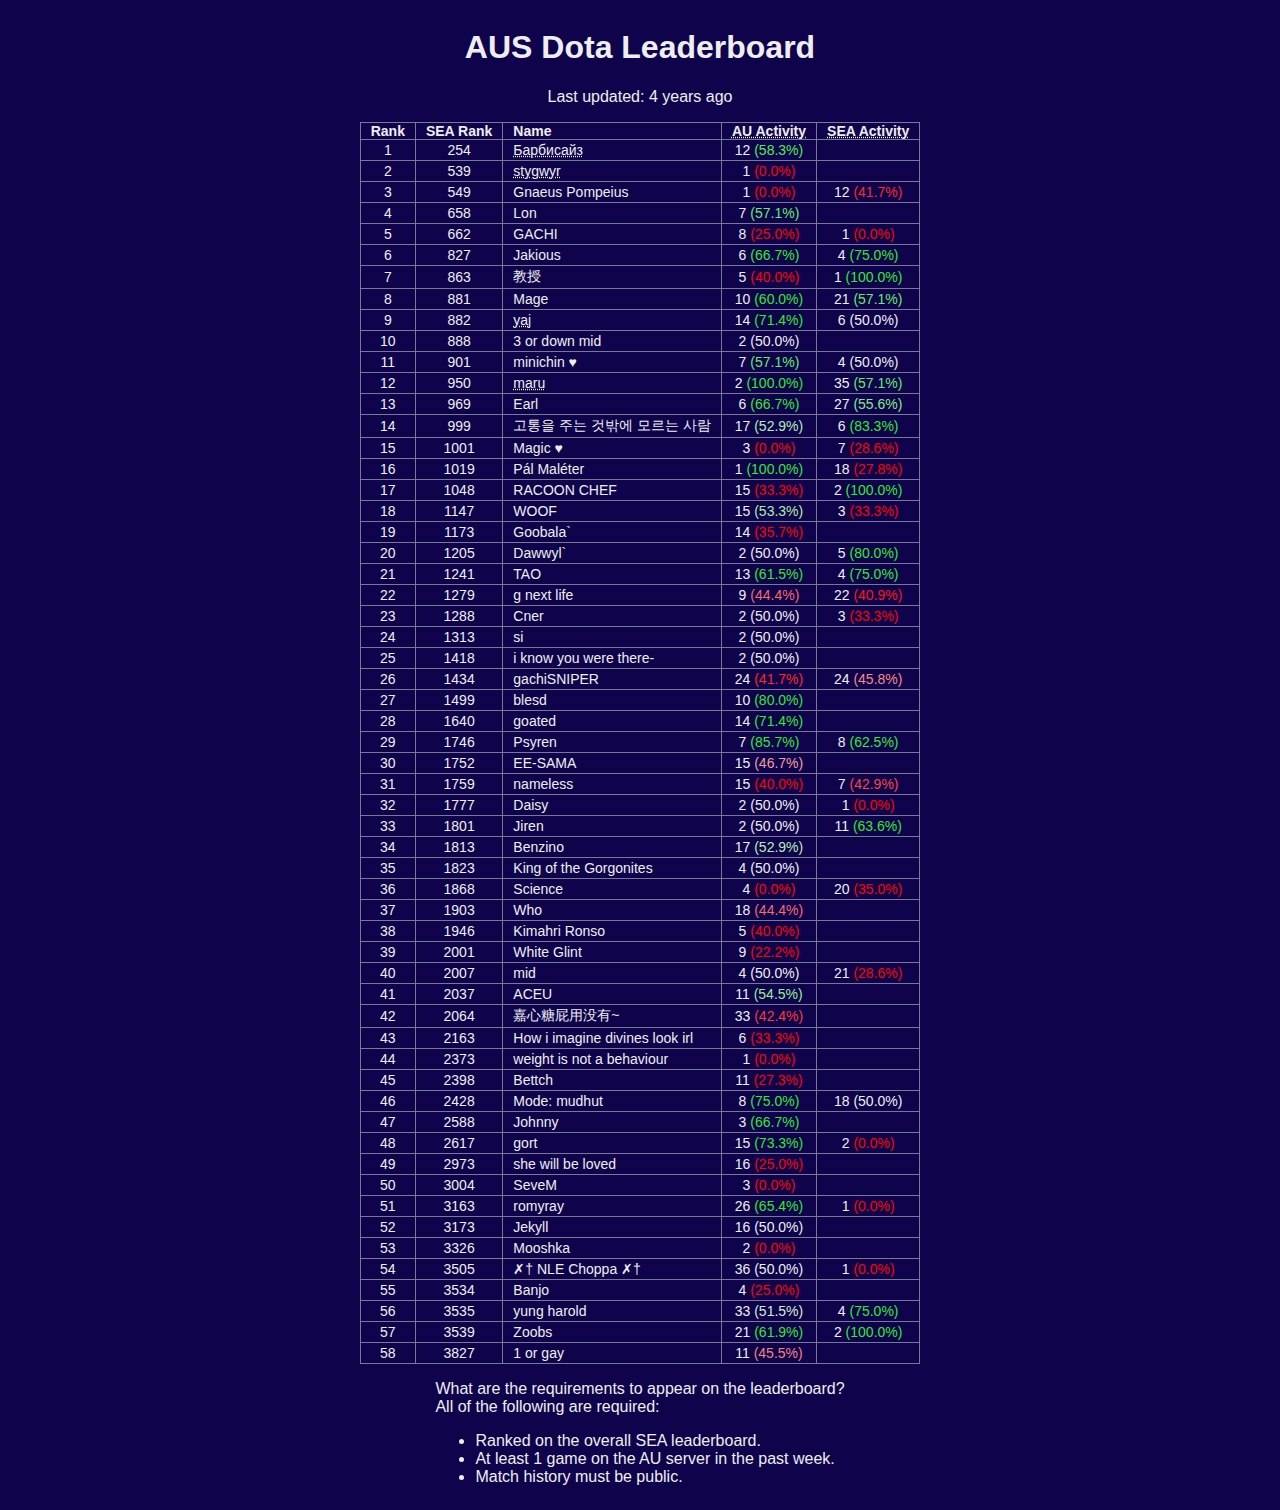
==== commit b653400f: "Update leaderboard" ====
--- a/index.html
+++ b/index.html
@@ -11,7 +11,7 @@
 <body>
   <div class="container">
     <h1>AUS Dota Leaderboard</h1>
-    <span id="timestamp">1661764288</span>
+    <span id="timestamp">1661767881</span>
     <span id="last-update"></span>
     <table id="leaderboard-table">
       <thead>
@@ -40,7 +40,7 @@
           <td></td>
         </tr><tr>
           <td>2</td>
-          <td>542</td>
+          <td>539</td>
           <td class="left-column">
             
             <abbr title="Filipino.RULES">
@@ -54,7 +54,7 @@
           <td></td>
         </tr><tr>
           <td>3</td>
-          <td>564</td>
+          <td>549</td>
           <td class="left-column">
             
             Gnaeus Pompeius
@@ -64,7 +64,7 @@
           <td>12 <span style='color: #fc2828'>(41.7%)</span></td>
         </tr><tr>
           <td>4</td>
-          <td>661</td>
+          <td>658</td>
           <td class="left-column">
             
             Lon
@@ -74,7 +74,7 @@
           <td></td>
         </tr><tr>
           <td>5</td>
-          <td>665</td>
+          <td>662</td>
           <td class="left-column">
             
             GACHI
@@ -84,17 +84,17 @@
           <td>1 <span style='color: #ff0000'>(0.0%)</span></td>
         </tr><tr>
           <td>6</td>
-          <td>829</td>
+          <td>827</td>
           <td class="left-column">
             
             Jakious
             
           </td>
-          <td>7 <span style='color: #31e931'>(71.4%)</span></td>
+          <td>6 <span style='color: #31e931'>(66.7%)</span></td>
           <td>4 <span style='color: #31e931'>(75.0%)</span></td>
         </tr><tr>
           <td>7</td>
-          <td>867</td>
+          <td>863</td>
           <td class="left-column">
             
             教授
@@ -104,7 +104,7 @@
           <td>1 <span style='color: #31e931'>(100.0%)</span></td>
         </tr><tr>
           <td>8</td>
-          <td>886</td>
+          <td>881</td>
           <td class="left-column">
             
             Mage
@@ -114,7 +114,7 @@
           <td>21 <span style='color: #67ea67'>(57.1%)</span></td>
         </tr><tr>
           <td>9</td>
-          <td>887</td>
+          <td>882</td>
           <td class="left-column">
             
             <abbr title="jandals">
@@ -128,7 +128,7 @@
           <td>6 <span style='color: #eeeeee'>(50.0%)</span></td>
         </tr><tr>
           <td>10</td>
-          <td>894</td>
+          <td>888</td>
           <td class="left-column">
             
             3 or down mid
@@ -138,7 +138,7 @@
           <td></td>
         </tr><tr>
           <td>11</td>
-          <td>907</td>
+          <td>901</td>
           <td class="left-column">
             
             minichin ♥
@@ -148,7 +148,7 @@
           <td>4 <span style='color: #eeeeee'>(50.0%)</span></td>
         </tr><tr>
           <td>12</td>
-          <td>955</td>
+          <td>950</td>
           <td class="left-column">
             
             <abbr title="Maru">
@@ -159,10 +159,10 @@
             
           </td>
           <td>2 <span style='color: #31e931'>(100.0%)</span></td>
-          <td>34 <span style='color: #7feb7f'>(55.9%)</span></td>
+          <td>35 <span style='color: #67ea67'>(57.1%)</span></td>
         </tr><tr>
           <td>13</td>
-          <td>972</td>
+          <td>969</td>
           <td class="left-column">
             
             Earl
@@ -172,7 +172,7 @@
           <td>27 <span style='color: #85eb85'>(55.6%)</span></td>
         </tr><tr>
           <td>14</td>
-          <td>1005</td>
+          <td>999</td>
           <td class="left-column">
             
             고통을 주는 것밖에 모르는 사람
@@ -182,17 +182,27 @@
           <td>6 <span style='color: #31e931'>(83.3%)</span></td>
         </tr><tr>
           <td>15</td>
-          <td>1007</td>
+          <td>1001</td>
           <td class="left-column">
             
             Magic ♥
             
           </td>
-          <td>4 <span style='color: #ff0000'>(0.0%)</span></td>
+          <td>3 <span style='color: #ff0000'>(0.0%)</span></td>
           <td>7 <span style='color: #ff0000'>(28.6%)</span></td>
         </tr><tr>
           <td>16</td>
-          <td>1017</td>
+          <td>1019</td>
+          <td class="left-column">
+            
+            Pál Maléter
+            
+          </td>
+          <td>1 <span style='color: #31e931'>(100.0%)</span></td>
+          <td>18 <span style='color: #ff0000'>(27.8%)</span></td>
+        </tr><tr>
+          <td>17</td>
+          <td>1048</td>
           <td class="left-column">
             
             RACOON CHEF
@@ -201,28 +211,18 @@
           <td>15 <span style='color: #ff0000'>(33.3%)</span></td>
           <td>2 <span style='color: #31e931'>(100.0%)</span></td>
         </tr><tr>
-          <td>17</td>
-          <td>1024</td>
-          <td class="left-column">
-            
-            Pál Maléter
-            
-          </td>
-          <td>1 <span style='color: #31e931'>(100.0%)</span></td>
-          <td>17 <span style='color: #ff0000'>(23.5%)</span></td>
-        </tr><tr>
           <td>18</td>
-          <td>1154</td>
+          <td>1147</td>
           <td class="left-column">
             
             WOOF
             
           </td>
-          <td>16 <span style='color: #78eb78'>(56.2%)</span></td>
+          <td>15 <span style='color: #afecaf'>(53.3%)</span></td>
           <td>3 <span style='color: #ff0000'>(33.3%)</span></td>
         </tr><tr>
           <td>19</td>
-          <td>1179</td>
+          <td>1173</td>
           <td class="left-column">
             
             Goobala`
@@ -232,7 +232,7 @@
           <td></td>
         </tr><tr>
           <td>20</td>
-          <td>1208</td>
+          <td>1205</td>
           <td class="left-column">
             
             Dawwyl`
@@ -242,27 +242,27 @@
           <td>5 <span style='color: #31e931'>(80.0%)</span></td>
         </tr><tr>
           <td>21</td>
-          <td>1244</td>
+          <td>1241</td>
           <td class="left-column">
             
             TAO
             
           </td>
           <td>13 <span style='color: #31e931'>(61.5%)</span></td>
-          <td>2 <span style='color: #eeeeee'>(50.0%)</span></td>
+          <td>4 <span style='color: #31e931'>(75.0%)</span></td>
         </tr><tr>
           <td>22</td>
-          <td>1280</td>
+          <td>1279</td>
           <td class="left-column">
             
             g next life
             
           </td>
           <td>9 <span style='color: #f76a6a'>(44.4%)</span></td>
-          <td>21 <span style='color: #ff0000'>(38.1%)</span></td>
+          <td>22 <span style='color: #fd1616'>(40.9%)</span></td>
         </tr><tr>
           <td>23</td>
-          <td>1292</td>
+          <td>1288</td>
           <td class="left-column">
             
             Cner
@@ -272,7 +272,7 @@
           <td>3 <span style='color: #ff0000'>(33.3%)</span></td>
         </tr><tr>
           <td>24</td>
-          <td>1317</td>
+          <td>1313</td>
           <td class="left-column">
             
             si
@@ -282,7 +282,7 @@
           <td></td>
         </tr><tr>
           <td>25</td>
-          <td>1423</td>
+          <td>1418</td>
           <td class="left-column">
             
             i know you were there-
@@ -292,7 +292,7 @@
           <td></td>
         </tr><tr>
           <td>26</td>
-          <td>1441</td>
+          <td>1434</td>
           <td class="left-column">
             
             gachiSNIPER
@@ -302,7 +302,7 @@
           <td>24 <span style='color: #f58b8b'>(45.8%)</span></td>
         </tr><tr>
           <td>27</td>
-          <td>1501</td>
+          <td>1499</td>
           <td class="left-column">
             
             blesd
@@ -312,47 +312,47 @@
           <td></td>
         </tr><tr>
           <td>28</td>
-          <td>1643</td>
+          <td>1640</td>
+          <td class="left-column">
+            
+            goated
+            
+          </td>
+          <td>14 <span style='color: #31e931'>(71.4%)</span></td>
+          <td></td>
+        </tr><tr>
+          <td>29</td>
+          <td>1746</td>
           <td class="left-column">
             
             Psyren
             
           </td>
           <td>7 <span style='color: #31e931'>(85.7%)</span></td>
-          <td>7 <span style='color: #67ea67'>(57.1%)</span></td>
-        </tr><tr>
-          <td>29</td>
-          <td>1699</td>
-          <td class="left-column">
-            
-            goated
-            
-          </td>
-          <td>14 <span style='color: #31e931'>(71.4%)</span></td>
-          <td></td>
+          <td>8 <span style='color: #31e931'>(62.5%)</span></td>
         </tr><tr>
           <td>30</td>
-          <td>1713</td>
+          <td>1752</td>
+          <td class="left-column">
+            
+            EE-SAMA
+            
+          </td>
+          <td>15 <span style='color: #f49f9f'>(46.7%)</span></td>
+          <td></td>
+        </tr><tr>
+          <td>31</td>
+          <td>1759</td>
           <td class="left-column">
             
             nameless
             
           </td>
           <td>15 <span style='color: #ff0000'>(40.0%)</span></td>
-          <td>6 <span style='color: #eeeeee'>(50.0%)</span></td>
-        </tr><tr>
-          <td>31</td>
-          <td>1756</td>
-          <td class="left-column">
-            
-            EE-SAMA
-            
-          </td>
-          <td>15 <span style='color: #f49f9f'>(46.7%)</span></td>
-          <td></td>
+          <td>7 <span style='color: #fa4444'>(42.9%)</span></td>
         </tr><tr>
           <td>32</td>
-          <td>1783</td>
+          <td>1777</td>
           <td class="left-column">
             
             Daisy
@@ -362,7 +362,7 @@
           <td>1 <span style='color: #ff0000'>(0.0%)</span></td>
         </tr><tr>
           <td>33</td>
-          <td>1804</td>
+          <td>1801</td>
           <td class="left-column">
             
             Jiren
@@ -372,7 +372,17 @@
           <td>11 <span style='color: #31e931'>(63.6%)</span></td>
         </tr><tr>
           <td>34</td>
-          <td>1826</td>
+          <td>1813</td>
+          <td class="left-column">
+            
+            Benzino
+            
+          </td>
+          <td>17 <span style='color: #b6edb6'>(52.9%)</span></td>
+          <td></td>
+        </tr><tr>
+          <td>35</td>
+          <td>1823</td>
           <td class="left-column">
             
             King of the Gorgonites
@@ -381,8 +391,8 @@
           <td>4 <span style='color: #eeeeee'>(50.0%)</span></td>
           <td></td>
         </tr><tr>
-          <td>35</td>
-          <td>1869</td>
+          <td>36</td>
+          <td>1868</td>
           <td class="left-column">
             
             Science
@@ -391,18 +401,8 @@
           <td>4 <span style='color: #ff0000'>(0.0%)</span></td>
           <td>20 <span style='color: #ff0000'>(35.0%)</span></td>
         </tr><tr>
-          <td>36</td>
-          <td>1884</td>
-          <td class="left-column">
-            
-            Benzino
-            
-          </td>
-          <td>16 <span style='color: #78eb78'>(56.2%)</span></td>
-          <td></td>
-        </tr><tr>
           <td>37</td>
-          <td>1907</td>
+          <td>1903</td>
           <td class="left-column">
             
             Who
@@ -412,7 +412,7 @@
           <td></td>
         </tr><tr>
           <td>38</td>
-          <td>1952</td>
+          <td>1946</td>
           <td class="left-column">
             
             Kimahri Ronso
@@ -422,7 +422,7 @@
           <td></td>
         </tr><tr>
           <td>39</td>
-          <td>2004</td>
+          <td>2001</td>
           <td class="left-column">
             
             White Glint
@@ -432,7 +432,7 @@
           <td></td>
         </tr><tr>
           <td>40</td>
-          <td>2008</td>
+          <td>2007</td>
           <td class="left-column">
             
             mid
@@ -442,23 +442,23 @@
           <td>21 <span style='color: #ff0000'>(28.6%)</span></td>
         </tr><tr>
           <td>41</td>
-          <td>2041</td>
+          <td>2037</td>
           <td class="left-column">
             
             ACEU
             
           </td>
-          <td>12 <span style='color: #eeeeee'>(50.0%)</span></td>
+          <td>11 <span style='color: #98ec98'>(54.5%)</span></td>
           <td></td>
         </tr><tr>
           <td>42</td>
-          <td>2069</td>
+          <td>2064</td>
           <td class="left-column">
             
             嘉心糖屁用没有~
             
           </td>
-          <td>34 <span style='color: #f86262'>(44.1%)</span></td>
+          <td>33 <span style='color: #fb3a3a'>(42.4%)</span></td>
           <td></td>
         </tr><tr>
           <td>43</td>
@@ -472,7 +472,7 @@
           <td></td>
         </tr><tr>
           <td>44</td>
-          <td>2378</td>
+          <td>2373</td>
           <td class="left-column">
             
             weight is not a behaviour
@@ -482,17 +482,17 @@
           <td></td>
         </tr><tr>
           <td>45</td>
-          <td>2402</td>
+          <td>2398</td>
           <td class="left-column">
             
             Bettch
             
           </td>
-          <td>12 <span style='color: #ff0000'>(25.0%)</span></td>
+          <td>11 <span style='color: #ff0000'>(27.3%)</span></td>
           <td></td>
         </tr><tr>
           <td>46</td>
-          <td>2435</td>
+          <td>2428</td>
           <td class="left-column">
             
             Mode: mudhut
@@ -502,7 +502,7 @@
           <td>18 <span style='color: #eeeeee'>(50.0%)</span></td>
         </tr><tr>
           <td>47</td>
-          <td>2591</td>
+          <td>2588</td>
           <td class="left-column">
             
             Johnny
@@ -512,7 +512,7 @@
           <td></td>
         </tr><tr>
           <td>48</td>
-          <td>2622</td>
+          <td>2617</td>
           <td class="left-column">
             
             gort
@@ -522,7 +522,7 @@
           <td>2 <span style='color: #ff0000'>(0.0%)</span></td>
         </tr><tr>
           <td>49</td>
-          <td>2874</td>
+          <td>2973</td>
           <td class="left-column">
             
             she will be loved
@@ -532,7 +532,7 @@
           <td></td>
         </tr><tr>
           <td>50</td>
-          <td>3008</td>
+          <td>3004</td>
           <td class="left-column">
             
             SeveM
@@ -542,17 +542,17 @@
           <td></td>
         </tr><tr>
           <td>51</td>
-          <td>3170</td>
+          <td>3163</td>
           <td class="left-column">
             
             romyray
             
           </td>
-          <td>27 <span style='color: #31e931'>(66.7%)</span></td>
+          <td>26 <span style='color: #31e931'>(65.4%)</span></td>
           <td>1 <span style='color: #ff0000'>(0.0%)</span></td>
         </tr><tr>
           <td>52</td>
-          <td>3287</td>
+          <td>3173</td>
           <td class="left-column">
             
             Jekyll
@@ -562,7 +562,7 @@
           <td></td>
         </tr><tr>
           <td>53</td>
-          <td>3335</td>
+          <td>3326</td>
           <td class="left-column">
             
             Mooshka
@@ -572,7 +572,7 @@
           <td></td>
         </tr><tr>
           <td>54</td>
-          <td>3496</td>
+          <td>3505</td>
           <td class="left-column">
             
             ✗† NLE Choppa ✗†
@@ -582,17 +582,27 @@
           <td>1 <span style='color: #ff0000'>(0.0%)</span></td>
         </tr><tr>
           <td>55</td>
-          <td>3537</td>
+          <td>3534</td>
+          <td class="left-column">
+            
+            Banjo
+            
+          </td>
+          <td>4 <span style='color: #ff0000'>(25.0%)</span></td>
+          <td></td>
+        </tr><tr>
+          <td>56</td>
+          <td>3535</td>
           <td class="left-column">
             
             yung harold
             
           </td>
-          <td>34 <span style='color: #b6edb6'>(52.9%)</span></td>
+          <td>33 <span style='color: #d1edd1'>(51.5%)</span></td>
           <td>4 <span style='color: #31e931'>(75.0%)</span></td>
         </tr><tr>
-          <td>56</td>
-          <td>3541</td>
+          <td>57</td>
+          <td>3539</td>
           <td class="left-column">
             
             Zoobs
@@ -601,18 +611,8 @@
           <td>21 <span style='color: #31e931'>(61.9%)</span></td>
           <td>2 <span style='color: #31e931'>(100.0%)</span></td>
         </tr><tr>
-          <td>57</td>
-          <td>3688</td>
-          <td class="left-column">
-            
-            Banjo
-            
-          </td>
-          <td>5 <span style='color: #ff0000'>(40.0%)</span></td>
-          <td></td>
-        </tr><tr>
           <td>58</td>
-          <td>3835</td>
+          <td>3827</td>
           <td class="left-column">
             
             1 or gay
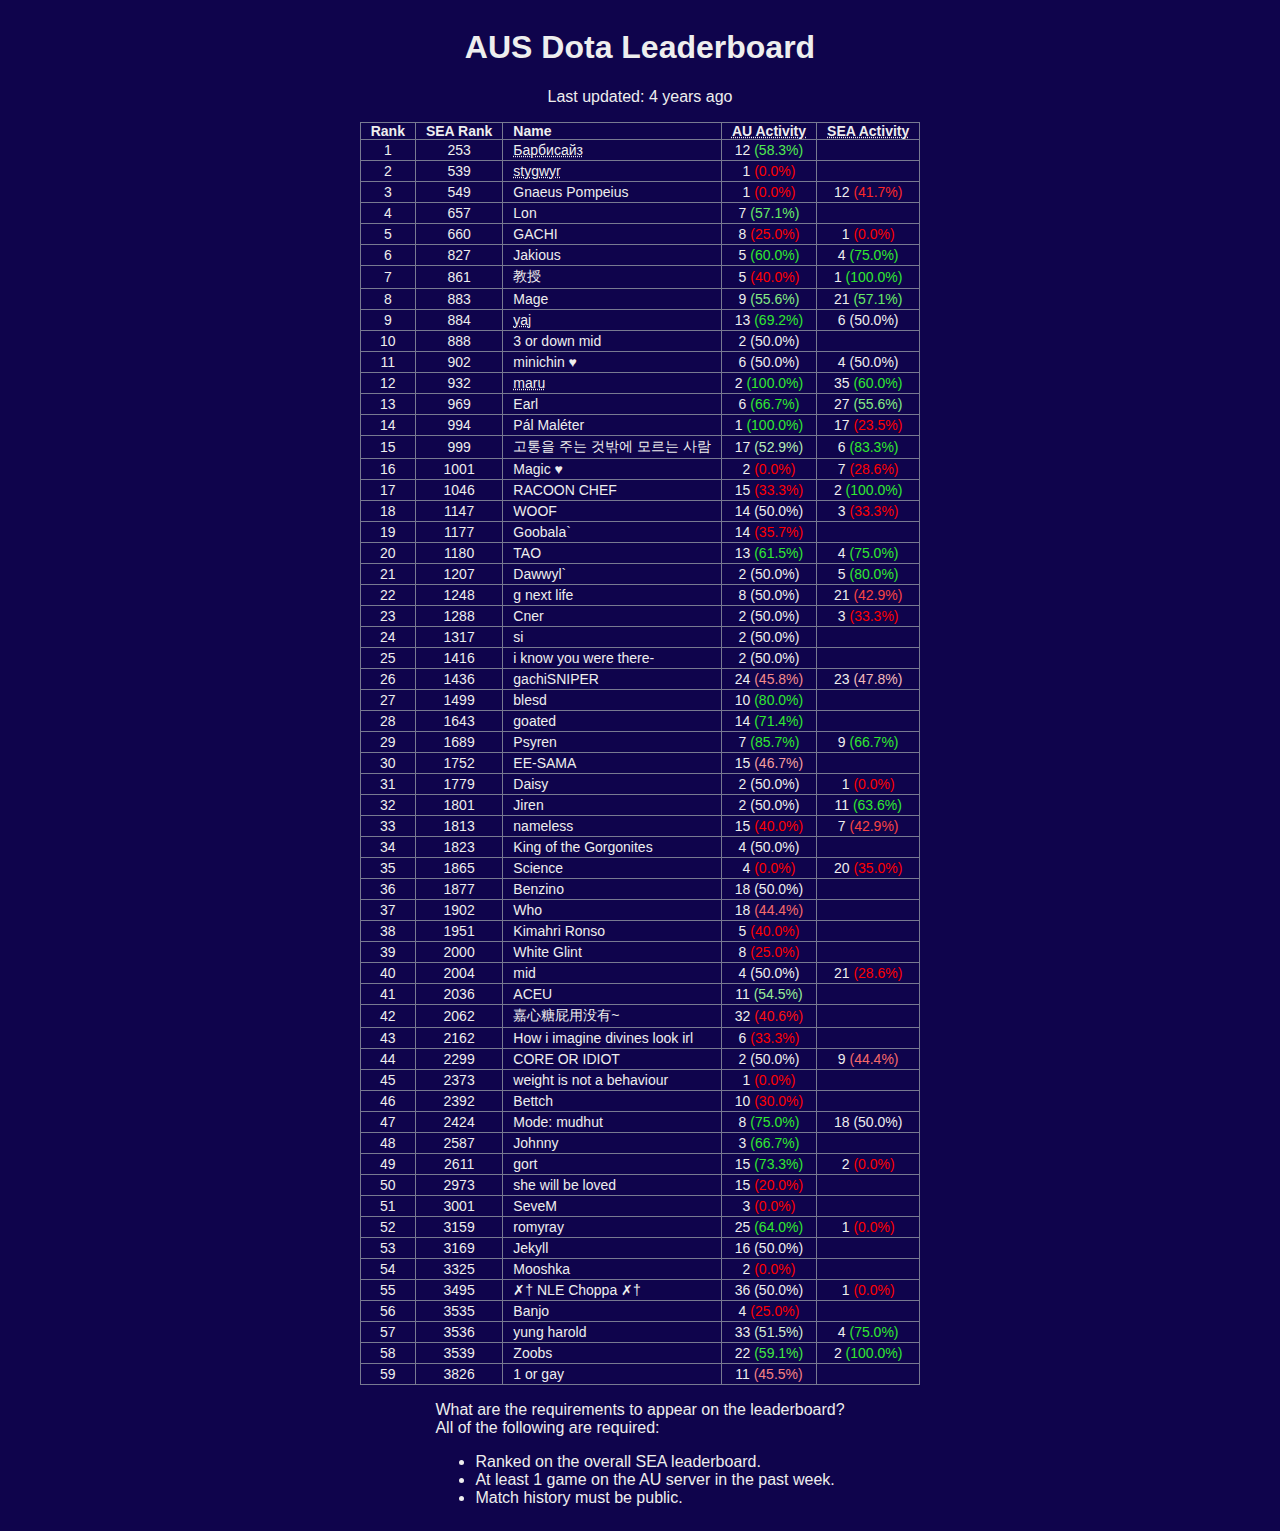
==== commit ec59b659: "Update leaderboard" ====
--- a/index.html
+++ b/index.html
@@ -11,7 +11,7 @@
 <body>
   <div class="container">
     <h1>AUS Dota Leaderboard</h1>
-    <span id="timestamp">1661767881</span>
+    <span id="timestamp">1661771329</span>
     <span id="last-update"></span>
     <table id="leaderboard-table">
       <thead>
@@ -26,7 +26,7 @@
       <tbody>
       <tr>
           <td>1</td>
-          <td>254</td>
+          <td>253</td>
           <td class="left-column">
             
             <abbr title="Cloudy">
@@ -64,7 +64,7 @@
           <td>12 <span style='color: #fc2828'>(41.7%)</span></td>
         </tr><tr>
           <td>4</td>
-          <td>658</td>
+          <td>657</td>
           <td class="left-column">
             
             Lon
@@ -74,7 +74,7 @@
           <td></td>
         </tr><tr>
           <td>5</td>
-          <td>662</td>
+          <td>660</td>
           <td class="left-column">
             
             GACHI
@@ -90,11 +90,11 @@
             Jakious
             
           </td>
-          <td>6 <span style='color: #31e931'>(66.7%)</span></td>
+          <td>5 <span style='color: #31e931'>(60.0%)</span></td>
           <td>4 <span style='color: #31e931'>(75.0%)</span></td>
         </tr><tr>
           <td>7</td>
-          <td>863</td>
+          <td>861</td>
           <td class="left-column">
             
             教授
@@ -104,17 +104,17 @@
           <td>1 <span style='color: #31e931'>(100.0%)</span></td>
         </tr><tr>
           <td>8</td>
-          <td>881</td>
+          <td>883</td>
           <td class="left-column">
             
             Mage
             
           </td>
-          <td>10 <span style='color: #31e931'>(60.0%)</span></td>
+          <td>9 <span style='color: #85eb85'>(55.6%)</span></td>
           <td>21 <span style='color: #67ea67'>(57.1%)</span></td>
         </tr><tr>
           <td>9</td>
-          <td>882</td>
+          <td>884</td>
           <td class="left-column">
             
             <abbr title="jandals">
@@ -124,7 +124,7 @@
             </abbr>
             
           </td>
-          <td>14 <span style='color: #31e931'>(71.4%)</span></td>
+          <td>13 <span style='color: #31e931'>(69.2%)</span></td>
           <td>6 <span style='color: #eeeeee'>(50.0%)</span></td>
         </tr><tr>
           <td>10</td>
@@ -138,17 +138,17 @@
           <td></td>
         </tr><tr>
           <td>11</td>
-          <td>901</td>
+          <td>902</td>
           <td class="left-column">
             
             minichin ♥
             
           </td>
-          <td>7 <span style='color: #67ea67'>(57.1%)</span></td>
+          <td>6 <span style='color: #eeeeee'>(50.0%)</span></td>
           <td>4 <span style='color: #eeeeee'>(50.0%)</span></td>
         </tr><tr>
           <td>12</td>
-          <td>950</td>
+          <td>932</td>
           <td class="left-column">
             
             <abbr title="Maru">
@@ -159,7 +159,7 @@
             
           </td>
           <td>2 <span style='color: #31e931'>(100.0%)</span></td>
-          <td>35 <span style='color: #67ea67'>(57.1%)</span></td>
+          <td>35 <span style='color: #31e931'>(60.0%)</span></td>
         </tr><tr>
           <td>13</td>
           <td>969</td>
@@ -172,6 +172,16 @@
           <td>27 <span style='color: #85eb85'>(55.6%)</span></td>
         </tr><tr>
           <td>14</td>
+          <td>994</td>
+          <td class="left-column">
+            
+            Pál Maléter
+            
+          </td>
+          <td>1 <span style='color: #31e931'>(100.0%)</span></td>
+          <td>17 <span style='color: #ff0000'>(23.5%)</span></td>
+        </tr><tr>
+          <td>15</td>
           <td>999</td>
           <td class="left-column">
             
@@ -181,28 +191,18 @@
           <td>17 <span style='color: #b6edb6'>(52.9%)</span></td>
           <td>6 <span style='color: #31e931'>(83.3%)</span></td>
         </tr><tr>
-          <td>15</td>
+          <td>16</td>
           <td>1001</td>
           <td class="left-column">
             
             Magic ♥
             
           </td>
-          <td>3 <span style='color: #ff0000'>(0.0%)</span></td>
+          <td>2 <span style='color: #ff0000'>(0.0%)</span></td>
           <td>7 <span style='color: #ff0000'>(28.6%)</span></td>
         </tr><tr>
-          <td>16</td>
-          <td>1019</td>
-          <td class="left-column">
-            
-            Pál Maléter
-            
-          </td>
-          <td>1 <span style='color: #31e931'>(100.0%)</span></td>
-          <td>18 <span style='color: #ff0000'>(27.8%)</span></td>
-        </tr><tr>
           <td>17</td>
-          <td>1048</td>
+          <td>1046</td>
           <td class="left-column">
             
             RACOON CHEF
@@ -218,11 +218,11 @@
             WOOF
             
           </td>
-          <td>15 <span style='color: #afecaf'>(53.3%)</span></td>
+          <td>14 <span style='color: #eeeeee'>(50.0%)</span></td>
           <td>3 <span style='color: #ff0000'>(33.3%)</span></td>
         </tr><tr>
           <td>19</td>
-          <td>1173</td>
+          <td>1177</td>
           <td class="left-column">
             
             Goobala`
@@ -232,17 +232,7 @@
           <td></td>
         </tr><tr>
           <td>20</td>
-          <td>1205</td>
-          <td class="left-column">
-            
-            Dawwyl`
-            
-          </td>
-          <td>2 <span style='color: #eeeeee'>(50.0%)</span></td>
-          <td>5 <span style='color: #31e931'>(80.0%)</span></td>
-        </tr><tr>
-          <td>21</td>
-          <td>1241</td>
+          <td>1180</td>
           <td class="left-column">
             
             TAO
@@ -251,15 +241,25 @@
           <td>13 <span style='color: #31e931'>(61.5%)</span></td>
           <td>4 <span style='color: #31e931'>(75.0%)</span></td>
         </tr><tr>
+          <td>21</td>
+          <td>1207</td>
+          <td class="left-column">
+            
+            Dawwyl`
+            
+          </td>
+          <td>2 <span style='color: #eeeeee'>(50.0%)</span></td>
+          <td>5 <span style='color: #31e931'>(80.0%)</span></td>
+        </tr><tr>
           <td>22</td>
-          <td>1279</td>
+          <td>1248</td>
           <td class="left-column">
             
             g next life
             
           </td>
-          <td>9 <span style='color: #f76a6a'>(44.4%)</span></td>
-          <td>22 <span style='color: #fd1616'>(40.9%)</span></td>
+          <td>8 <span style='color: #eeeeee'>(50.0%)</span></td>
+          <td>21 <span style='color: #fa4444'>(42.9%)</span></td>
         </tr><tr>
           <td>23</td>
           <td>1288</td>
@@ -272,7 +272,7 @@
           <td>3 <span style='color: #ff0000'>(33.3%)</span></td>
         </tr><tr>
           <td>24</td>
-          <td>1313</td>
+          <td>1317</td>
           <td class="left-column">
             
             si
@@ -282,7 +282,7 @@
           <td></td>
         </tr><tr>
           <td>25</td>
-          <td>1418</td>
+          <td>1416</td>
           <td class="left-column">
             
             i know you were there-
@@ -292,14 +292,14 @@
           <td></td>
         </tr><tr>
           <td>26</td>
-          <td>1434</td>
+          <td>1436</td>
           <td class="left-column">
             
             gachiSNIPER
             
           </td>
-          <td>24 <span style='color: #fc2828'>(41.7%)</span></td>
           <td>24 <span style='color: #f58b8b'>(45.8%)</span></td>
+          <td>23 <span style='color: #f2baba'>(47.8%)</span></td>
         </tr><tr>
           <td>27</td>
           <td>1499</td>
@@ -312,7 +312,7 @@
           <td></td>
         </tr><tr>
           <td>28</td>
-          <td>1640</td>
+          <td>1643</td>
           <td class="left-column">
             
             goated
@@ -322,14 +322,14 @@
           <td></td>
         </tr><tr>
           <td>29</td>
-          <td>1746</td>
+          <td>1689</td>
           <td class="left-column">
             
             Psyren
             
           </td>
           <td>7 <span style='color: #31e931'>(85.7%)</span></td>
-          <td>8 <span style='color: #31e931'>(62.5%)</span></td>
+          <td>9 <span style='color: #31e931'>(66.7%)</span></td>
         </tr><tr>
           <td>30</td>
           <td>1752</td>
@@ -342,7 +342,27 @@
           <td></td>
         </tr><tr>
           <td>31</td>
-          <td>1759</td>
+          <td>1779</td>
+          <td class="left-column">
+            
+            Daisy
+            
+          </td>
+          <td>2 <span style='color: #eeeeee'>(50.0%)</span></td>
+          <td>1 <span style='color: #ff0000'>(0.0%)</span></td>
+        </tr><tr>
+          <td>32</td>
+          <td>1801</td>
+          <td class="left-column">
+            
+            Jiren
+            
+          </td>
+          <td>2 <span style='color: #eeeeee'>(50.0%)</span></td>
+          <td>11 <span style='color: #31e931'>(63.6%)</span></td>
+        </tr><tr>
+          <td>33</td>
+          <td>1813</td>
           <td class="left-column">
             
             nameless
@@ -351,48 +371,18 @@
           <td>15 <span style='color: #ff0000'>(40.0%)</span></td>
           <td>7 <span style='color: #fa4444'>(42.9%)</span></td>
         </tr><tr>
-          <td>32</td>
-          <td>1777</td>
-          <td class="left-column">
-            
-            Daisy
-            
-          </td>
-          <td>2 <span style='color: #eeeeee'>(50.0%)</span></td>
-          <td>1 <span style='color: #ff0000'>(0.0%)</span></td>
-        </tr><tr>
-          <td>33</td>
-          <td>1801</td>
-          <td class="left-column">
-            
-            Jiren
-            
-          </td>
-          <td>2 <span style='color: #eeeeee'>(50.0%)</span></td>
-          <td>11 <span style='color: #31e931'>(63.6%)</span></td>
-        </tr><tr>
           <td>34</td>
-          <td>1813</td>
-          <td class="left-column">
-            
-            Benzino
-            
-          </td>
-          <td>17 <span style='color: #b6edb6'>(52.9%)</span></td>
+          <td>1823</td>
+          <td class="left-column">
+            
+            King of the Gorgonites
+            
+          </td>
+          <td>4 <span style='color: #eeeeee'>(50.0%)</span></td>
           <td></td>
         </tr><tr>
           <td>35</td>
-          <td>1823</td>
-          <td class="left-column">
-            
-            King of the Gorgonites
-            
-          </td>
-          <td>4 <span style='color: #eeeeee'>(50.0%)</span></td>
-          <td></td>
-        </tr><tr>
-          <td>36</td>
-          <td>1868</td>
+          <td>1865</td>
           <td class="left-column">
             
             Science
@@ -401,8 +391,18 @@
           <td>4 <span style='color: #ff0000'>(0.0%)</span></td>
           <td>20 <span style='color: #ff0000'>(35.0%)</span></td>
         </tr><tr>
+          <td>36</td>
+          <td>1877</td>
+          <td class="left-column">
+            
+            Benzino
+            
+          </td>
+          <td>18 <span style='color: #eeeeee'>(50.0%)</span></td>
+          <td></td>
+        </tr><tr>
           <td>37</td>
-          <td>1903</td>
+          <td>1902</td>
           <td class="left-column">
             
             Who
@@ -412,7 +412,7 @@
           <td></td>
         </tr><tr>
           <td>38</td>
-          <td>1946</td>
+          <td>1951</td>
           <td class="left-column">
             
             Kimahri Ronso
@@ -422,17 +422,17 @@
           <td></td>
         </tr><tr>
           <td>39</td>
-          <td>2001</td>
+          <td>2000</td>
           <td class="left-column">
             
             White Glint
             
           </td>
-          <td>9 <span style='color: #ff0000'>(22.2%)</span></td>
+          <td>8 <span style='color: #ff0000'>(25.0%)</span></td>
           <td></td>
         </tr><tr>
           <td>40</td>
-          <td>2007</td>
+          <td>2004</td>
           <td class="left-column">
             
             mid
@@ -442,7 +442,7 @@
           <td>21 <span style='color: #ff0000'>(28.6%)</span></td>
         </tr><tr>
           <td>41</td>
-          <td>2037</td>
+          <td>2036</td>
           <td class="left-column">
             
             ACEU
@@ -452,17 +452,17 @@
           <td></td>
         </tr><tr>
           <td>42</td>
-          <td>2064</td>
+          <td>2062</td>
           <td class="left-column">
             
             嘉心糖屁用没有~
             
           </td>
-          <td>33 <span style='color: #fb3a3a'>(42.4%)</span></td>
+          <td>32 <span style='color: #fe0f0f'>(40.6%)</span></td>
           <td></td>
         </tr><tr>
           <td>43</td>
-          <td>2163</td>
+          <td>2162</td>
           <td class="left-column">
             
             How i imagine divines look irl
@@ -472,6 +472,16 @@
           <td></td>
         </tr><tr>
           <td>44</td>
+          <td>2299</td>
+          <td class="left-column">
+            
+            CORE OR IDIOT
+            
+          </td>
+          <td>2 <span style='color: #eeeeee'>(50.0%)</span></td>
+          <td>9 <span style='color: #f76a6a'>(44.4%)</span></td>
+        </tr><tr>
+          <td>45</td>
           <td>2373</td>
           <td class="left-column">
             
@@ -481,18 +491,18 @@
           <td>1 <span style='color: #ff0000'>(0.0%)</span></td>
           <td></td>
         </tr><tr>
-          <td>45</td>
-          <td>2398</td>
+          <td>46</td>
+          <td>2392</td>
           <td class="left-column">
             
             Bettch
             
           </td>
-          <td>11 <span style='color: #ff0000'>(27.3%)</span></td>
-          <td></td>
-        </tr><tr>
-          <td>46</td>
-          <td>2428</td>
+          <td>10 <span style='color: #ff0000'>(30.0%)</span></td>
+          <td></td>
+        </tr><tr>
+          <td>47</td>
+          <td>2424</td>
           <td class="left-column">
             
             Mode: mudhut
@@ -501,8 +511,8 @@
           <td>8 <span style='color: #31e931'>(75.0%)</span></td>
           <td>18 <span style='color: #eeeeee'>(50.0%)</span></td>
         </tr><tr>
-          <td>47</td>
-          <td>2588</td>
+          <td>48</td>
+          <td>2587</td>
           <td class="left-column">
             
             Johnny
@@ -511,8 +521,8 @@
           <td>3 <span style='color: #31e931'>(66.7%)</span></td>
           <td></td>
         </tr><tr>
-          <td>48</td>
-          <td>2617</td>
+          <td>49</td>
+          <td>2611</td>
           <td class="left-column">
             
             gort
@@ -521,18 +531,18 @@
           <td>15 <span style='color: #31e931'>(73.3%)</span></td>
           <td>2 <span style='color: #ff0000'>(0.0%)</span></td>
         </tr><tr>
-          <td>49</td>
+          <td>50</td>
           <td>2973</td>
           <td class="left-column">
             
             she will be loved
             
           </td>
-          <td>16 <span style='color: #ff0000'>(25.0%)</span></td>
-          <td></td>
-        </tr><tr>
-          <td>50</td>
-          <td>3004</td>
+          <td>15 <span style='color: #ff0000'>(20.0%)</span></td>
+          <td></td>
+        </tr><tr>
+          <td>51</td>
+          <td>3001</td>
           <td class="left-column">
             
             SeveM
@@ -541,18 +551,18 @@
           <td>3 <span style='color: #ff0000'>(0.0%)</span></td>
           <td></td>
         </tr><tr>
-          <td>51</td>
-          <td>3163</td>
+          <td>52</td>
+          <td>3159</td>
           <td class="left-column">
             
             romyray
             
           </td>
-          <td>26 <span style='color: #31e931'>(65.4%)</span></td>
+          <td>25 <span style='color: #31e931'>(64.0%)</span></td>
           <td>1 <span style='color: #ff0000'>(0.0%)</span></td>
         </tr><tr>
-          <td>52</td>
-          <td>3173</td>
+          <td>53</td>
+          <td>3169</td>
           <td class="left-column">
             
             Jekyll
@@ -561,8 +571,8 @@
           <td>16 <span style='color: #eeeeee'>(50.0%)</span></td>
           <td></td>
         </tr><tr>
-          <td>53</td>
-          <td>3326</td>
+          <td>54</td>
+          <td>3325</td>
           <td class="left-column">
             
             Mooshka
@@ -571,8 +581,8 @@
           <td>2 <span style='color: #ff0000'>(0.0%)</span></td>
           <td></td>
         </tr><tr>
-          <td>54</td>
-          <td>3505</td>
+          <td>55</td>
+          <td>3495</td>
           <td class="left-column">
             
             ✗† NLE Choppa ✗†
@@ -581,38 +591,38 @@
           <td>36 <span style='color: #eeeeee'>(50.0%)</span></td>
           <td>1 <span style='color: #ff0000'>(0.0%)</span></td>
         </tr><tr>
-          <td>55</td>
-          <td>3534</td>
-          <td class="left-column">
-            
-            Banjo
-            
-          </td>
-          <td>4 <span style='color: #ff0000'>(25.0%)</span></td>
-          <td></td>
-        </tr><tr>
           <td>56</td>
           <td>3535</td>
           <td class="left-column">
             
+            Banjo
+            
+          </td>
+          <td>4 <span style='color: #ff0000'>(25.0%)</span></td>
+          <td></td>
+        </tr><tr>
+          <td>57</td>
+          <td>3536</td>
+          <td class="left-column">
+            
             yung harold
             
           </td>
           <td>33 <span style='color: #d1edd1'>(51.5%)</span></td>
           <td>4 <span style='color: #31e931'>(75.0%)</span></td>
         </tr><tr>
-          <td>57</td>
+          <td>58</td>
           <td>3539</td>
           <td class="left-column">
             
             Zoobs
             
           </td>
-          <td>21 <span style='color: #31e931'>(61.9%)</span></td>
+          <td>22 <span style='color: #42e942'>(59.1%)</span></td>
           <td>2 <span style='color: #31e931'>(100.0%)</span></td>
         </tr><tr>
-          <td>58</td>
-          <td>3827</td>
+          <td>59</td>
+          <td>3826</td>
           <td class="left-column">
             
             1 or gay
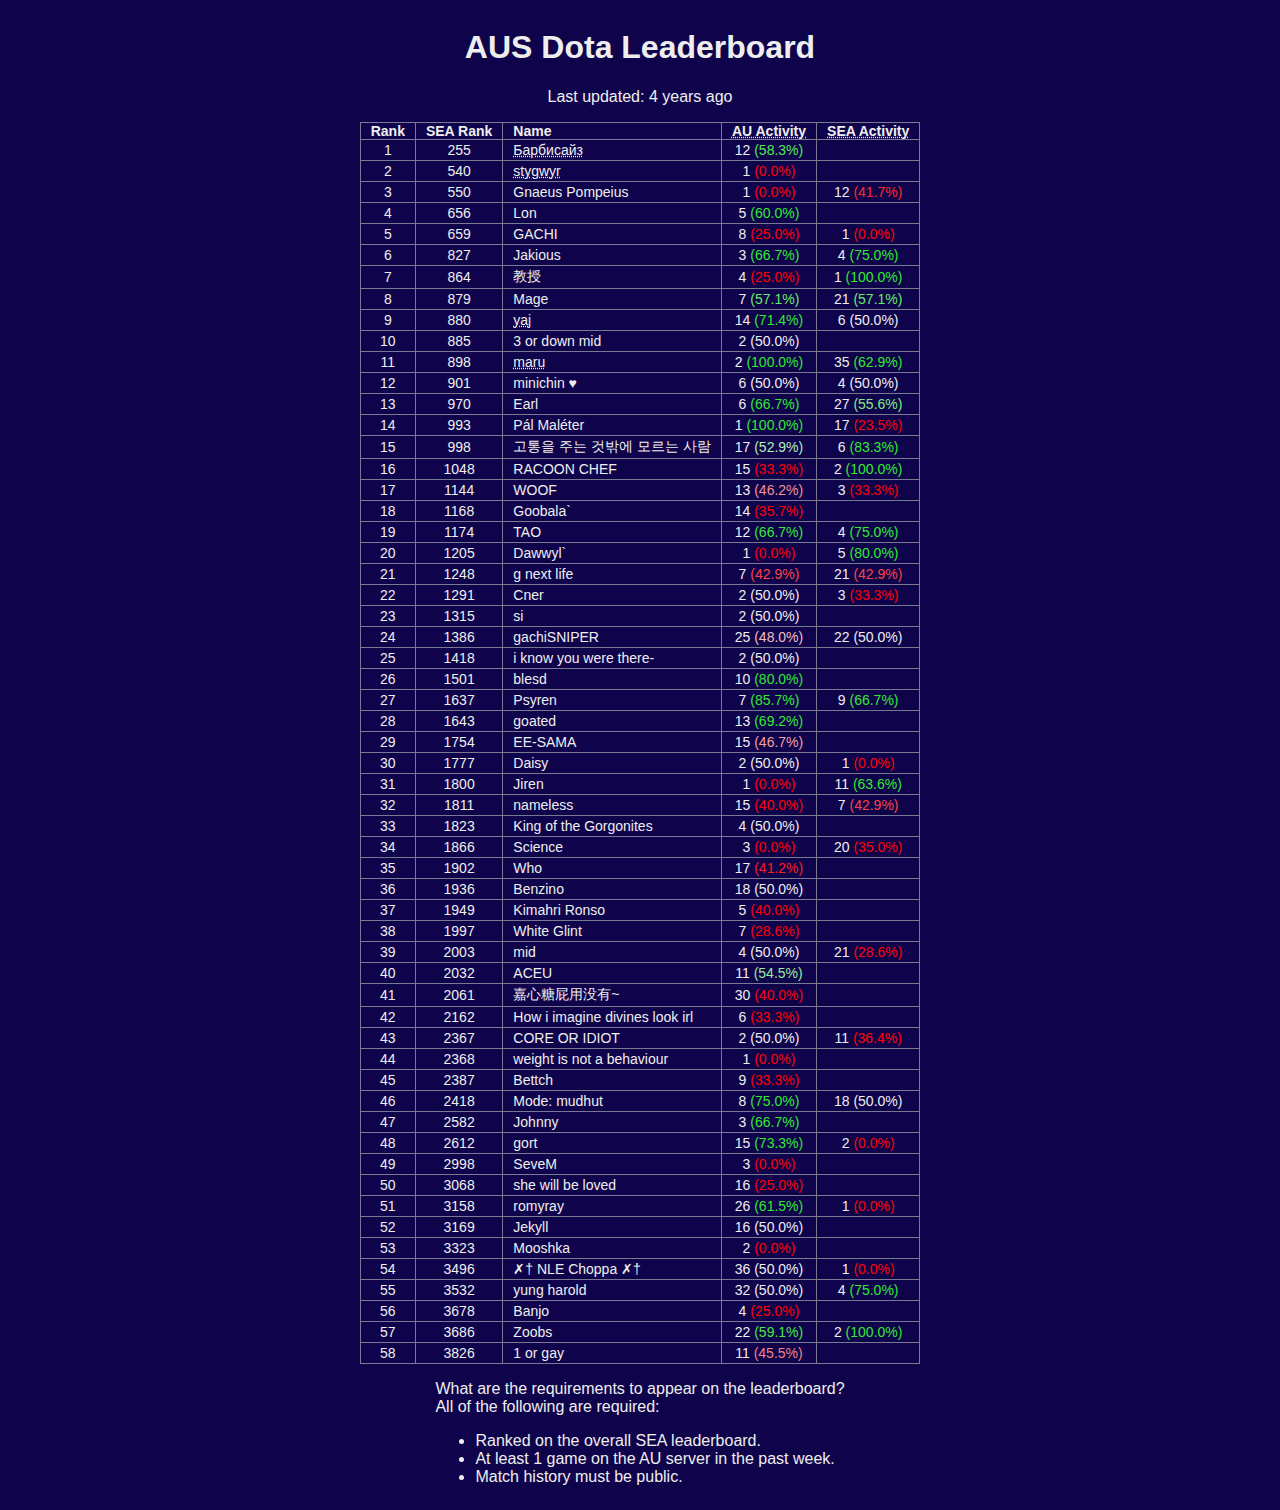
==== commit e28d7778: "Update leaderboard" ====
--- a/index.html
+++ b/index.html
@@ -11,7 +11,7 @@
 <body>
   <div class="container">
     <h1>AUS Dota Leaderboard</h1>
-    <span id="timestamp">1661771329</span>
+    <span id="timestamp">1661775491</span>
     <span id="last-update"></span>
     <table id="leaderboard-table">
       <thead>
@@ -26,7 +26,7 @@
       <tbody>
       <tr>
           <td>1</td>
-          <td>253</td>
+          <td>255</td>
           <td class="left-column">
             
             <abbr title="Cloudy">
@@ -40,7 +40,7 @@
           <td></td>
         </tr><tr>
           <td>2</td>
-          <td>539</td>
+          <td>540</td>
           <td class="left-column">
             
             <abbr title="Filipino.RULES">
@@ -54,7 +54,7 @@
           <td></td>
         </tr><tr>
           <td>3</td>
-          <td>549</td>
+          <td>550</td>
           <td class="left-column">
             
             Gnaeus Pompeius
@@ -64,17 +64,17 @@
           <td>12 <span style='color: #fc2828'>(41.7%)</span></td>
         </tr><tr>
           <td>4</td>
-          <td>657</td>
+          <td>656</td>
           <td class="left-column">
             
             Lon
             
           </td>
-          <td>7 <span style='color: #67ea67'>(57.1%)</span></td>
+          <td>5 <span style='color: #31e931'>(60.0%)</span></td>
           <td></td>
         </tr><tr>
           <td>5</td>
-          <td>660</td>
+          <td>659</td>
           <td class="left-column">
             
             GACHI
@@ -90,31 +90,31 @@
             Jakious
             
           </td>
-          <td>5 <span style='color: #31e931'>(60.0%)</span></td>
+          <td>3 <span style='color: #31e931'>(66.7%)</span></td>
           <td>4 <span style='color: #31e931'>(75.0%)</span></td>
         </tr><tr>
           <td>7</td>
-          <td>861</td>
+          <td>864</td>
           <td class="left-column">
             
             教授
             
           </td>
-          <td>5 <span style='color: #ff0000'>(40.0%)</span></td>
+          <td>4 <span style='color: #ff0000'>(25.0%)</span></td>
           <td>1 <span style='color: #31e931'>(100.0%)</span></td>
         </tr><tr>
           <td>8</td>
-          <td>883</td>
+          <td>879</td>
           <td class="left-column">
             
             Mage
             
           </td>
-          <td>9 <span style='color: #85eb85'>(55.6%)</span></td>
+          <td>7 <span style='color: #67ea67'>(57.1%)</span></td>
           <td>21 <span style='color: #67ea67'>(57.1%)</span></td>
         </tr><tr>
           <td>9</td>
-          <td>884</td>
+          <td>880</td>
           <td class="left-column">
             
             <abbr title="jandals">
@@ -124,11 +124,11 @@
             </abbr>
             
           </td>
-          <td>13 <span style='color: #31e931'>(69.2%)</span></td>
+          <td>14 <span style='color: #31e931'>(71.4%)</span></td>
           <td>6 <span style='color: #eeeeee'>(50.0%)</span></td>
         </tr><tr>
           <td>10</td>
-          <td>888</td>
+          <td>885</td>
           <td class="left-column">
             
             3 or down mid
@@ -138,7 +138,21 @@
           <td></td>
         </tr><tr>
           <td>11</td>
-          <td>902</td>
+          <td>898</td>
+          <td class="left-column">
+            
+            <abbr title="Maru">
+            
+            maru
+            
+            </abbr>
+            
+          </td>
+          <td>2 <span style='color: #31e931'>(100.0%)</span></td>
+          <td>35 <span style='color: #31e931'>(62.9%)</span></td>
+        </tr><tr>
+          <td>12</td>
+          <td>901</td>
           <td class="left-column">
             
             minichin ♥
@@ -147,22 +161,8 @@
           <td>6 <span style='color: #eeeeee'>(50.0%)</span></td>
           <td>4 <span style='color: #eeeeee'>(50.0%)</span></td>
         </tr><tr>
-          <td>12</td>
-          <td>932</td>
-          <td class="left-column">
-            
-            <abbr title="Maru">
-            
-            maru
-            
-            </abbr>
-            
-          </td>
-          <td>2 <span style='color: #31e931'>(100.0%)</span></td>
-          <td>35 <span style='color: #31e931'>(60.0%)</span></td>
-        </tr><tr>
           <td>13</td>
-          <td>969</td>
+          <td>970</td>
           <td class="left-column">
             
             Earl
@@ -172,7 +172,7 @@
           <td>27 <span style='color: #85eb85'>(55.6%)</span></td>
         </tr><tr>
           <td>14</td>
-          <td>994</td>
+          <td>993</td>
           <td class="left-column">
             
             Pál Maléter
@@ -182,7 +182,7 @@
           <td>17 <span style='color: #ff0000'>(23.5%)</span></td>
         </tr><tr>
           <td>15</td>
-          <td>999</td>
+          <td>998</td>
           <td class="left-column">
             
             고통을 주는 것밖에 모르는 사람
@@ -192,17 +192,7 @@
           <td>6 <span style='color: #31e931'>(83.3%)</span></td>
         </tr><tr>
           <td>16</td>
-          <td>1001</td>
-          <td class="left-column">
-            
-            Magic ♥
-            
-          </td>
-          <td>2 <span style='color: #ff0000'>(0.0%)</span></td>
-          <td>7 <span style='color: #ff0000'>(28.6%)</span></td>
-        </tr><tr>
-          <td>17</td>
-          <td>1046</td>
+          <td>1048</td>
           <td class="left-column">
             
             RACOON CHEF
@@ -211,58 +201,58 @@
           <td>15 <span style='color: #ff0000'>(33.3%)</span></td>
           <td>2 <span style='color: #31e931'>(100.0%)</span></td>
         </tr><tr>
+          <td>17</td>
+          <td>1144</td>
+          <td class="left-column">
+            
+            WOOF
+            
+          </td>
+          <td>13 <span style='color: #f59292'>(46.2%)</span></td>
+          <td>3 <span style='color: #ff0000'>(33.3%)</span></td>
+        </tr><tr>
           <td>18</td>
-          <td>1147</td>
-          <td class="left-column">
-            
-            WOOF
-            
-          </td>
-          <td>14 <span style='color: #eeeeee'>(50.0%)</span></td>
-          <td>3 <span style='color: #ff0000'>(33.3%)</span></td>
+          <td>1168</td>
+          <td class="left-column">
+            
+            Goobala`
+            
+          </td>
+          <td>14 <span style='color: #ff0000'>(35.7%)</span></td>
+          <td></td>
         </tr><tr>
           <td>19</td>
-          <td>1177</td>
-          <td class="left-column">
-            
-            Goobala`
-            
-          </td>
-          <td>14 <span style='color: #ff0000'>(35.7%)</span></td>
-          <td></td>
+          <td>1174</td>
+          <td class="left-column">
+            
+            TAO
+            
+          </td>
+          <td>12 <span style='color: #31e931'>(66.7%)</span></td>
+          <td>4 <span style='color: #31e931'>(75.0%)</span></td>
         </tr><tr>
           <td>20</td>
-          <td>1180</td>
-          <td class="left-column">
-            
-            TAO
-            
-          </td>
-          <td>13 <span style='color: #31e931'>(61.5%)</span></td>
-          <td>4 <span style='color: #31e931'>(75.0%)</span></td>
+          <td>1205</td>
+          <td class="left-column">
+            
+            Dawwyl`
+            
+          </td>
+          <td>1 <span style='color: #ff0000'>(0.0%)</span></td>
+          <td>5 <span style='color: #31e931'>(80.0%)</span></td>
         </tr><tr>
           <td>21</td>
-          <td>1207</td>
-          <td class="left-column">
-            
-            Dawwyl`
-            
-          </td>
-          <td>2 <span style='color: #eeeeee'>(50.0%)</span></td>
-          <td>5 <span style='color: #31e931'>(80.0%)</span></td>
+          <td>1248</td>
+          <td class="left-column">
+            
+            g next life
+            
+          </td>
+          <td>7 <span style='color: #fa4444'>(42.9%)</span></td>
+          <td>21 <span style='color: #fa4444'>(42.9%)</span></td>
         </tr><tr>
           <td>22</td>
-          <td>1248</td>
-          <td class="left-column">
-            
-            g next life
-            
-          </td>
-          <td>8 <span style='color: #eeeeee'>(50.0%)</span></td>
-          <td>21 <span style='color: #fa4444'>(42.9%)</span></td>
-        </tr><tr>
-          <td>23</td>
-          <td>1288</td>
+          <td>1291</td>
           <td class="left-column">
             
             Cner
@@ -271,45 +261,55 @@
           <td>2 <span style='color: #eeeeee'>(50.0%)</span></td>
           <td>3 <span style='color: #ff0000'>(33.3%)</span></td>
         </tr><tr>
+          <td>23</td>
+          <td>1315</td>
+          <td class="left-column">
+            
+            si
+            
+          </td>
+          <td>2 <span style='color: #eeeeee'>(50.0%)</span></td>
+          <td></td>
+        </tr><tr>
           <td>24</td>
-          <td>1317</td>
-          <td class="left-column">
-            
-            si
+          <td>1386</td>
+          <td class="left-column">
+            
+            gachiSNIPER
+            
+          </td>
+          <td>25 <span style='color: #f1bebe'>(48.0%)</span></td>
+          <td>22 <span style='color: #eeeeee'>(50.0%)</span></td>
+        </tr><tr>
+          <td>25</td>
+          <td>1418</td>
+          <td class="left-column">
+            
+            i know you were there-
             
           </td>
           <td>2 <span style='color: #eeeeee'>(50.0%)</span></td>
           <td></td>
         </tr><tr>
-          <td>25</td>
-          <td>1416</td>
-          <td class="left-column">
-            
-            i know you were there-
-            
-          </td>
-          <td>2 <span style='color: #eeeeee'>(50.0%)</span></td>
-          <td></td>
-        </tr><tr>
           <td>26</td>
-          <td>1436</td>
-          <td class="left-column">
-            
-            gachiSNIPER
-            
-          </td>
-          <td>24 <span style='color: #f58b8b'>(45.8%)</span></td>
-          <td>23 <span style='color: #f2baba'>(47.8%)</span></td>
+          <td>1501</td>
+          <td class="left-column">
+            
+            blesd
+            
+          </td>
+          <td>10 <span style='color: #31e931'>(80.0%)</span></td>
+          <td></td>
         </tr><tr>
           <td>27</td>
-          <td>1499</td>
-          <td class="left-column">
-            
-            blesd
-            
-          </td>
-          <td>10 <span style='color: #31e931'>(80.0%)</span></td>
-          <td></td>
+          <td>1637</td>
+          <td class="left-column">
+            
+            Psyren
+            
+          </td>
+          <td>7 <span style='color: #31e931'>(85.7%)</span></td>
+          <td>9 <span style='color: #31e931'>(66.7%)</span></td>
         </tr><tr>
           <td>28</td>
           <td>1643</td>
@@ -318,51 +318,41 @@
             goated
             
           </td>
-          <td>14 <span style='color: #31e931'>(71.4%)</span></td>
+          <td>13 <span style='color: #31e931'>(69.2%)</span></td>
           <td></td>
         </tr><tr>
           <td>29</td>
-          <td>1689</td>
-          <td class="left-column">
-            
-            Psyren
-            
-          </td>
-          <td>7 <span style='color: #31e931'>(85.7%)</span></td>
-          <td>9 <span style='color: #31e931'>(66.7%)</span></td>
+          <td>1754</td>
+          <td class="left-column">
+            
+            EE-SAMA
+            
+          </td>
+          <td>15 <span style='color: #f49f9f'>(46.7%)</span></td>
+          <td></td>
         </tr><tr>
           <td>30</td>
-          <td>1752</td>
-          <td class="left-column">
-            
-            EE-SAMA
-            
-          </td>
-          <td>15 <span style='color: #f49f9f'>(46.7%)</span></td>
-          <td></td>
+          <td>1777</td>
+          <td class="left-column">
+            
+            Daisy
+            
+          </td>
+          <td>2 <span style='color: #eeeeee'>(50.0%)</span></td>
+          <td>1 <span style='color: #ff0000'>(0.0%)</span></td>
         </tr><tr>
           <td>31</td>
-          <td>1779</td>
-          <td class="left-column">
-            
-            Daisy
-            
-          </td>
-          <td>2 <span style='color: #eeeeee'>(50.0%)</span></td>
-          <td>1 <span style='color: #ff0000'>(0.0%)</span></td>
+          <td>1800</td>
+          <td class="left-column">
+            
+            Jiren
+            
+          </td>
+          <td>1 <span style='color: #ff0000'>(0.0%)</span></td>
+          <td>11 <span style='color: #31e931'>(63.6%)</span></td>
         </tr><tr>
           <td>32</td>
-          <td>1801</td>
-          <td class="left-column">
-            
-            Jiren
-            
-          </td>
-          <td>2 <span style='color: #eeeeee'>(50.0%)</span></td>
-          <td>11 <span style='color: #31e931'>(63.6%)</span></td>
-        </tr><tr>
-          <td>33</td>
-          <td>1813</td>
+          <td>1811</td>
           <td class="left-column">
             
             nameless
@@ -371,28 +361,38 @@
           <td>15 <span style='color: #ff0000'>(40.0%)</span></td>
           <td>7 <span style='color: #fa4444'>(42.9%)</span></td>
         </tr><tr>
+          <td>33</td>
+          <td>1823</td>
+          <td class="left-column">
+            
+            King of the Gorgonites
+            
+          </td>
+          <td>4 <span style='color: #eeeeee'>(50.0%)</span></td>
+          <td></td>
+        </tr><tr>
           <td>34</td>
-          <td>1823</td>
-          <td class="left-column">
-            
-            King of the Gorgonites
-            
-          </td>
-          <td>4 <span style='color: #eeeeee'>(50.0%)</span></td>
-          <td></td>
+          <td>1866</td>
+          <td class="left-column">
+            
+            Science
+            
+          </td>
+          <td>3 <span style='color: #ff0000'>(0.0%)</span></td>
+          <td>20 <span style='color: #ff0000'>(35.0%)</span></td>
         </tr><tr>
           <td>35</td>
-          <td>1865</td>
-          <td class="left-column">
-            
-            Science
-            
-          </td>
-          <td>4 <span style='color: #ff0000'>(0.0%)</span></td>
-          <td>20 <span style='color: #ff0000'>(35.0%)</span></td>
+          <td>1902</td>
+          <td class="left-column">
+            
+            Who
+            
+          </td>
+          <td>17 <span style='color: #fd1c1c'>(41.2%)</span></td>
+          <td></td>
         </tr><tr>
           <td>36</td>
-          <td>1877</td>
+          <td>1936</td>
           <td class="left-column">
             
             Benzino
@@ -402,37 +402,27 @@
           <td></td>
         </tr><tr>
           <td>37</td>
-          <td>1902</td>
-          <td class="left-column">
-            
-            Who
-            
-          </td>
-          <td>18 <span style='color: #f76a6a'>(44.4%)</span></td>
+          <td>1949</td>
+          <td class="left-column">
+            
+            Kimahri Ronso
+            
+          </td>
+          <td>5 <span style='color: #ff0000'>(40.0%)</span></td>
           <td></td>
         </tr><tr>
           <td>38</td>
-          <td>1951</td>
-          <td class="left-column">
-            
-            Kimahri Ronso
-            
-          </td>
-          <td>5 <span style='color: #ff0000'>(40.0%)</span></td>
+          <td>1997</td>
+          <td class="left-column">
+            
+            White Glint
+            
+          </td>
+          <td>7 <span style='color: #ff0000'>(28.6%)</span></td>
           <td></td>
         </tr><tr>
           <td>39</td>
-          <td>2000</td>
-          <td class="left-column">
-            
-            White Glint
-            
-          </td>
-          <td>8 <span style='color: #ff0000'>(25.0%)</span></td>
-          <td></td>
-        </tr><tr>
-          <td>40</td>
-          <td>2004</td>
+          <td>2003</td>
           <td class="left-column">
             
             mid
@@ -441,68 +431,68 @@
           <td>4 <span style='color: #eeeeee'>(50.0%)</span></td>
           <td>21 <span style='color: #ff0000'>(28.6%)</span></td>
         </tr><tr>
+          <td>40</td>
+          <td>2032</td>
+          <td class="left-column">
+            
+            ACEU
+            
+          </td>
+          <td>11 <span style='color: #98ec98'>(54.5%)</span></td>
+          <td></td>
+        </tr><tr>
           <td>41</td>
-          <td>2036</td>
-          <td class="left-column">
-            
-            ACEU
-            
-          </td>
-          <td>11 <span style='color: #98ec98'>(54.5%)</span></td>
+          <td>2061</td>
+          <td class="left-column">
+            
+            嘉心糖屁用没有~
+            
+          </td>
+          <td>30 <span style='color: #ff0000'>(40.0%)</span></td>
           <td></td>
         </tr><tr>
           <td>42</td>
-          <td>2062</td>
-          <td class="left-column">
-            
-            嘉心糖屁用没有~
-            
-          </td>
-          <td>32 <span style='color: #fe0f0f'>(40.6%)</span></td>
+          <td>2162</td>
+          <td class="left-column">
+            
+            How i imagine divines look irl
+            
+          </td>
+          <td>6 <span style='color: #ff0000'>(33.3%)</span></td>
           <td></td>
         </tr><tr>
           <td>43</td>
-          <td>2162</td>
-          <td class="left-column">
-            
-            How i imagine divines look irl
-            
-          </td>
-          <td>6 <span style='color: #ff0000'>(33.3%)</span></td>
-          <td></td>
+          <td>2367</td>
+          <td class="left-column">
+            
+            CORE OR IDIOT
+            
+          </td>
+          <td>2 <span style='color: #eeeeee'>(50.0%)</span></td>
+          <td>11 <span style='color: #ff0000'>(36.4%)</span></td>
         </tr><tr>
           <td>44</td>
-          <td>2299</td>
-          <td class="left-column">
-            
-            CORE OR IDIOT
-            
-          </td>
-          <td>2 <span style='color: #eeeeee'>(50.0%)</span></td>
-          <td>9 <span style='color: #f76a6a'>(44.4%)</span></td>
+          <td>2368</td>
+          <td class="left-column">
+            
+            weight is not a behaviour
+            
+          </td>
+          <td>1 <span style='color: #ff0000'>(0.0%)</span></td>
+          <td></td>
         </tr><tr>
           <td>45</td>
-          <td>2373</td>
-          <td class="left-column">
-            
-            weight is not a behaviour
-            
-          </td>
-          <td>1 <span style='color: #ff0000'>(0.0%)</span></td>
+          <td>2387</td>
+          <td class="left-column">
+            
+            Bettch
+            
+          </td>
+          <td>9 <span style='color: #ff0000'>(33.3%)</span></td>
           <td></td>
         </tr><tr>
           <td>46</td>
-          <td>2392</td>
-          <td class="left-column">
-            
-            Bettch
-            
-          </td>
-          <td>10 <span style='color: #ff0000'>(30.0%)</span></td>
-          <td></td>
-        </tr><tr>
-          <td>47</td>
-          <td>2424</td>
+          <td>2418</td>
           <td class="left-column">
             
             Mode: mudhut
@@ -511,18 +501,18 @@
           <td>8 <span style='color: #31e931'>(75.0%)</span></td>
           <td>18 <span style='color: #eeeeee'>(50.0%)</span></td>
         </tr><tr>
+          <td>47</td>
+          <td>2582</td>
+          <td class="left-column">
+            
+            Johnny
+            
+          </td>
+          <td>3 <span style='color: #31e931'>(66.7%)</span></td>
+          <td></td>
+        </tr><tr>
           <td>48</td>
-          <td>2587</td>
-          <td class="left-column">
-            
-            Johnny
-            
-          </td>
-          <td>3 <span style='color: #31e931'>(66.7%)</span></td>
-          <td></td>
-        </tr><tr>
-          <td>49</td>
-          <td>2611</td>
+          <td>2612</td>
           <td class="left-column">
             
             gort
@@ -531,68 +521,78 @@
           <td>15 <span style='color: #31e931'>(73.3%)</span></td>
           <td>2 <span style='color: #ff0000'>(0.0%)</span></td>
         </tr><tr>
+          <td>49</td>
+          <td>2998</td>
+          <td class="left-column">
+            
+            SeveM
+            
+          </td>
+          <td>3 <span style='color: #ff0000'>(0.0%)</span></td>
+          <td></td>
+        </tr><tr>
           <td>50</td>
-          <td>2973</td>
+          <td>3068</td>
           <td class="left-column">
             
             she will be loved
             
           </td>
-          <td>15 <span style='color: #ff0000'>(20.0%)</span></td>
+          <td>16 <span style='color: #ff0000'>(25.0%)</span></td>
           <td></td>
         </tr><tr>
           <td>51</td>
-          <td>3001</td>
-          <td class="left-column">
-            
-            SeveM
-            
-          </td>
-          <td>3 <span style='color: #ff0000'>(0.0%)</span></td>
-          <td></td>
+          <td>3158</td>
+          <td class="left-column">
+            
+            romyray
+            
+          </td>
+          <td>26 <span style='color: #31e931'>(61.5%)</span></td>
+          <td>1 <span style='color: #ff0000'>(0.0%)</span></td>
         </tr><tr>
           <td>52</td>
-          <td>3159</td>
-          <td class="left-column">
-            
-            romyray
-            
-          </td>
-          <td>25 <span style='color: #31e931'>(64.0%)</span></td>
-          <td>1 <span style='color: #ff0000'>(0.0%)</span></td>
+          <td>3169</td>
+          <td class="left-column">
+            
+            Jekyll
+            
+          </td>
+          <td>16 <span style='color: #eeeeee'>(50.0%)</span></td>
+          <td></td>
         </tr><tr>
           <td>53</td>
-          <td>3169</td>
-          <td class="left-column">
-            
-            Jekyll
-            
-          </td>
-          <td>16 <span style='color: #eeeeee'>(50.0%)</span></td>
+          <td>3323</td>
+          <td class="left-column">
+            
+            Mooshka
+            
+          </td>
+          <td>2 <span style='color: #ff0000'>(0.0%)</span></td>
           <td></td>
         </tr><tr>
           <td>54</td>
-          <td>3325</td>
-          <td class="left-column">
-            
-            Mooshka
-            
-          </td>
-          <td>2 <span style='color: #ff0000'>(0.0%)</span></td>
-          <td></td>
+          <td>3496</td>
+          <td class="left-column">
+            
+            ✗† NLE Choppa ✗†
+            
+          </td>
+          <td>36 <span style='color: #eeeeee'>(50.0%)</span></td>
+          <td>1 <span style='color: #ff0000'>(0.0%)</span></td>
         </tr><tr>
           <td>55</td>
-          <td>3495</td>
-          <td class="left-column">
-            
-            ✗† NLE Choppa ✗†
-            
-          </td>
-          <td>36 <span style='color: #eeeeee'>(50.0%)</span></td>
-          <td>1 <span style='color: #ff0000'>(0.0%)</span></td>
+          <td>3532</td>
+          <td class="left-column">
+            
+            yung harold
+            
+          </td>
+          <td>32 <span style='color: #eeeeee'>(50.0%)</span></td>
+          <td>4 <span style='color: #31e931'>(75.0%)</span></td>
         </tr><tr>
           <td>56</td>
-          <td>3535</td>
+          <td>3678</td>
           <td class="left-column">
             
             Banjo
@@ -602,17 +602,7 @@
           <td></td>
         </tr><tr>
           <td>57</td>
-          <td>3536</td>
-          <td class="left-column">
-            
-            yung harold
-            
-          </td>
-          <td>33 <span style='color: #d1edd1'>(51.5%)</span></td>
-          <td>4 <span style='color: #31e931'>(75.0%)</span></td>
-        </tr><tr>
-          <td>58</td>
-          <td>3539</td>
+          <td>3686</td>
           <td class="left-column">
             
             Zoobs
@@ -621,7 +611,7 @@
           <td>22 <span style='color: #42e942'>(59.1%)</span></td>
           <td>2 <span style='color: #31e931'>(100.0%)</span></td>
         </tr><tr>
-          <td>59</td>
+          <td>58</td>
           <td>3826</td>
           <td class="left-column">
             
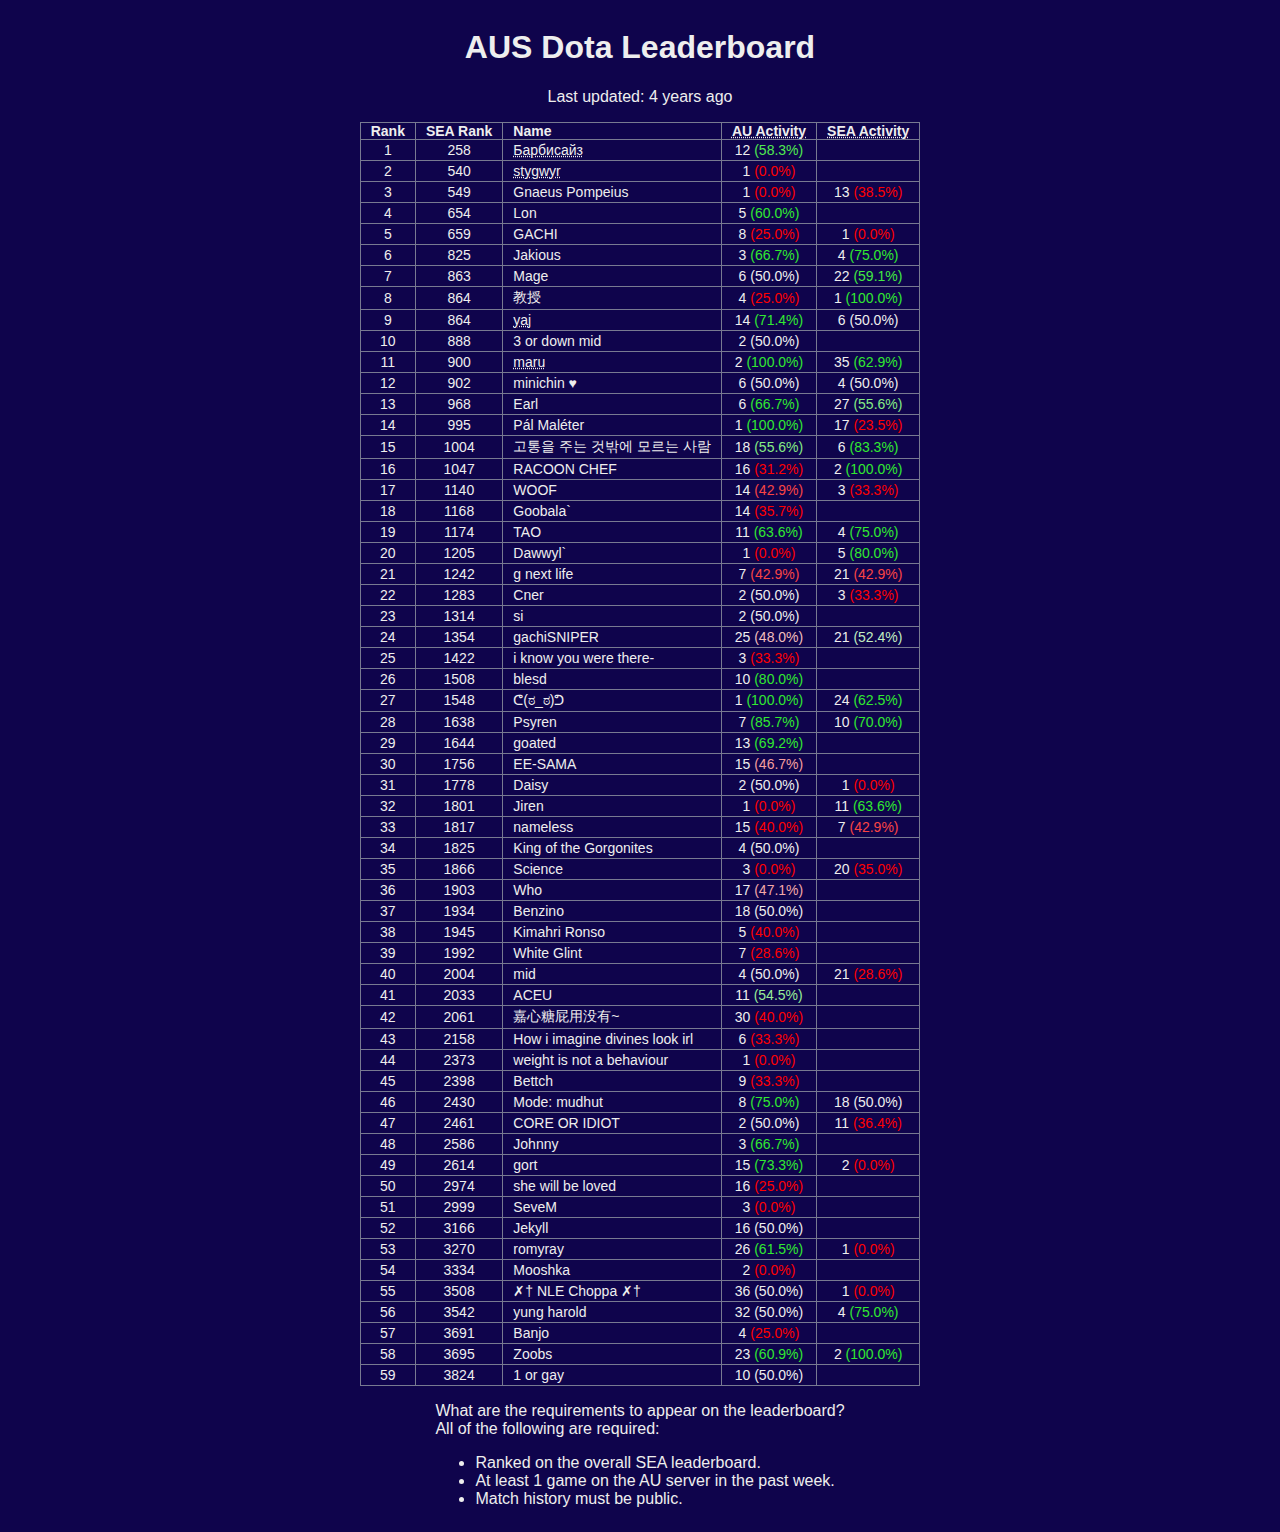
==== commit 956783af: "Update leaderboard" ====
--- a/index.html
+++ b/index.html
@@ -11,7 +11,7 @@
 <body>
   <div class="container">
     <h1>AUS Dota Leaderboard</h1>
-    <span id="timestamp">1661775491</span>
+    <span id="timestamp">1661780193</span>
     <span id="last-update"></span>
     <table id="leaderboard-table">
       <thead>
@@ -26,7 +26,7 @@
       <tbody>
       <tr>
           <td>1</td>
-          <td>255</td>
+          <td>258</td>
           <td class="left-column">
             
             <abbr title="Cloudy">
@@ -54,17 +54,17 @@
           <td></td>
         </tr><tr>
           <td>3</td>
-          <td>550</td>
+          <td>549</td>
           <td class="left-column">
             
             Gnaeus Pompeius
             
           </td>
           <td>1 <span style='color: #ff0000'>(0.0%)</span></td>
-          <td>12 <span style='color: #fc2828'>(41.7%)</span></td>
+          <td>13 <span style='color: #ff0000'>(38.5%)</span></td>
         </tr><tr>
           <td>4</td>
-          <td>656</td>
+          <td>654</td>
           <td class="left-column">
             
             Lon
@@ -84,7 +84,7 @@
           <td>1 <span style='color: #ff0000'>(0.0%)</span></td>
         </tr><tr>
           <td>6</td>
-          <td>827</td>
+          <td>825</td>
           <td class="left-column">
             
             Jakious
@@ -94,6 +94,16 @@
           <td>4 <span style='color: #31e931'>(75.0%)</span></td>
         </tr><tr>
           <td>7</td>
+          <td>863</td>
+          <td class="left-column">
+            
+            Mage
+            
+          </td>
+          <td>6 <span style='color: #eeeeee'>(50.0%)</span></td>
+          <td>22 <span style='color: #42e942'>(59.1%)</span></td>
+        </tr><tr>
+          <td>8</td>
           <td>864</td>
           <td class="left-column">
             
@@ -103,18 +113,8 @@
           <td>4 <span style='color: #ff0000'>(25.0%)</span></td>
           <td>1 <span style='color: #31e931'>(100.0%)</span></td>
         </tr><tr>
-          <td>8</td>
-          <td>879</td>
-          <td class="left-column">
-            
-            Mage
-            
-          </td>
-          <td>7 <span style='color: #67ea67'>(57.1%)</span></td>
-          <td>21 <span style='color: #67ea67'>(57.1%)</span></td>
-        </tr><tr>
           <td>9</td>
-          <td>880</td>
+          <td>864</td>
           <td class="left-column">
             
             <abbr title="jandals">
@@ -128,7 +128,7 @@
           <td>6 <span style='color: #eeeeee'>(50.0%)</span></td>
         </tr><tr>
           <td>10</td>
-          <td>885</td>
+          <td>888</td>
           <td class="left-column">
             
             3 or down mid
@@ -138,7 +138,7 @@
           <td></td>
         </tr><tr>
           <td>11</td>
-          <td>898</td>
+          <td>900</td>
           <td class="left-column">
             
             <abbr title="Maru">
@@ -152,7 +152,7 @@
           <td>35 <span style='color: #31e931'>(62.9%)</span></td>
         </tr><tr>
           <td>12</td>
-          <td>901</td>
+          <td>902</td>
           <td class="left-column">
             
             minichin ♥
@@ -162,7 +162,7 @@
           <td>4 <span style='color: #eeeeee'>(50.0%)</span></td>
         </tr><tr>
           <td>13</td>
-          <td>970</td>
+          <td>968</td>
           <td class="left-column">
             
             Earl
@@ -172,7 +172,7 @@
           <td>27 <span style='color: #85eb85'>(55.6%)</span></td>
         </tr><tr>
           <td>14</td>
-          <td>993</td>
+          <td>995</td>
           <td class="left-column">
             
             Pál Maléter
@@ -182,33 +182,33 @@
           <td>17 <span style='color: #ff0000'>(23.5%)</span></td>
         </tr><tr>
           <td>15</td>
-          <td>998</td>
+          <td>1004</td>
           <td class="left-column">
             
             고통을 주는 것밖에 모르는 사람
             
           </td>
-          <td>17 <span style='color: #b6edb6'>(52.9%)</span></td>
+          <td>18 <span style='color: #85eb85'>(55.6%)</span></td>
           <td>6 <span style='color: #31e931'>(83.3%)</span></td>
         </tr><tr>
           <td>16</td>
-          <td>1048</td>
+          <td>1047</td>
           <td class="left-column">
             
             RACOON CHEF
             
           </td>
-          <td>15 <span style='color: #ff0000'>(33.3%)</span></td>
+          <td>16 <span style='color: #ff0000'>(31.2%)</span></td>
           <td>2 <span style='color: #31e931'>(100.0%)</span></td>
         </tr><tr>
           <td>17</td>
-          <td>1144</td>
+          <td>1140</td>
           <td class="left-column">
             
             WOOF
             
           </td>
-          <td>13 <span style='color: #f59292'>(46.2%)</span></td>
+          <td>14 <span style='color: #fa4444'>(42.9%)</span></td>
           <td>3 <span style='color: #ff0000'>(33.3%)</span></td>
         </tr><tr>
           <td>18</td>
@@ -228,7 +228,7 @@
             TAO
             
           </td>
-          <td>12 <span style='color: #31e931'>(66.7%)</span></td>
+          <td>11 <span style='color: #31e931'>(63.6%)</span></td>
           <td>4 <span style='color: #31e931'>(75.0%)</span></td>
         </tr><tr>
           <td>20</td>
@@ -242,7 +242,7 @@
           <td>5 <span style='color: #31e931'>(80.0%)</span></td>
         </tr><tr>
           <td>21</td>
-          <td>1248</td>
+          <td>1242</td>
           <td class="left-column">
             
             g next life
@@ -252,7 +252,7 @@
           <td>21 <span style='color: #fa4444'>(42.9%)</span></td>
         </tr><tr>
           <td>22</td>
-          <td>1291</td>
+          <td>1283</td>
           <td class="left-column">
             
             Cner
@@ -262,7 +262,7 @@
           <td>3 <span style='color: #ff0000'>(33.3%)</span></td>
         </tr><tr>
           <td>23</td>
-          <td>1315</td>
+          <td>1314</td>
           <td class="left-column">
             
             si
@@ -272,77 +272,87 @@
           <td></td>
         </tr><tr>
           <td>24</td>
-          <td>1386</td>
+          <td>1354</td>
           <td class="left-column">
             
             gachiSNIPER
             
           </td>
           <td>25 <span style='color: #f1bebe'>(48.0%)</span></td>
-          <td>22 <span style='color: #eeeeee'>(50.0%)</span></td>
+          <td>21 <span style='color: #c1edc1'>(52.4%)</span></td>
         </tr><tr>
           <td>25</td>
-          <td>1418</td>
+          <td>1422</td>
           <td class="left-column">
             
             i know you were there-
             
           </td>
+          <td>3 <span style='color: #ff0000'>(33.3%)</span></td>
+          <td></td>
+        </tr><tr>
+          <td>26</td>
+          <td>1508</td>
+          <td class="left-column">
+            
+            blesd
+            
+          </td>
+          <td>10 <span style='color: #31e931'>(80.0%)</span></td>
+          <td></td>
+        </tr><tr>
+          <td>27</td>
+          <td>1548</td>
+          <td class="left-column">
+            
+            ᕦ(ಠ_ಠ)ᕤ
+            
+          </td>
+          <td>1 <span style='color: #31e931'>(100.0%)</span></td>
+          <td>24 <span style='color: #31e931'>(62.5%)</span></td>
+        </tr><tr>
+          <td>28</td>
+          <td>1638</td>
+          <td class="left-column">
+            
+            Psyren
+            
+          </td>
+          <td>7 <span style='color: #31e931'>(85.7%)</span></td>
+          <td>10 <span style='color: #31e931'>(70.0%)</span></td>
+        </tr><tr>
+          <td>29</td>
+          <td>1644</td>
+          <td class="left-column">
+            
+            goated
+            
+          </td>
+          <td>13 <span style='color: #31e931'>(69.2%)</span></td>
+          <td></td>
+        </tr><tr>
+          <td>30</td>
+          <td>1756</td>
+          <td class="left-column">
+            
+            EE-SAMA
+            
+          </td>
+          <td>15 <span style='color: #f49f9f'>(46.7%)</span></td>
+          <td></td>
+        </tr><tr>
+          <td>31</td>
+          <td>1778</td>
+          <td class="left-column">
+            
+            Daisy
+            
+          </td>
           <td>2 <span style='color: #eeeeee'>(50.0%)</span></td>
-          <td></td>
-        </tr><tr>
-          <td>26</td>
-          <td>1501</td>
-          <td class="left-column">
-            
-            blesd
-            
-          </td>
-          <td>10 <span style='color: #31e931'>(80.0%)</span></td>
-          <td></td>
-        </tr><tr>
-          <td>27</td>
-          <td>1637</td>
-          <td class="left-column">
-            
-            Psyren
-            
-          </td>
-          <td>7 <span style='color: #31e931'>(85.7%)</span></td>
-          <td>9 <span style='color: #31e931'>(66.7%)</span></td>
-        </tr><tr>
-          <td>28</td>
-          <td>1643</td>
-          <td class="left-column">
-            
-            goated
-            
-          </td>
-          <td>13 <span style='color: #31e931'>(69.2%)</span></td>
-          <td></td>
-        </tr><tr>
-          <td>29</td>
-          <td>1754</td>
-          <td class="left-column">
-            
-            EE-SAMA
-            
-          </td>
-          <td>15 <span style='color: #f49f9f'>(46.7%)</span></td>
-          <td></td>
-        </tr><tr>
-          <td>30</td>
-          <td>1777</td>
-          <td class="left-column">
-            
-            Daisy
-            
-          </td>
-          <td>2 <span style='color: #eeeeee'>(50.0%)</span></td>
-          <td>1 <span style='color: #ff0000'>(0.0%)</span></td>
-        </tr><tr>
-          <td>31</td>
-          <td>1800</td>
+          <td>1 <span style='color: #ff0000'>(0.0%)</span></td>
+        </tr><tr>
+          <td>32</td>
+          <td>1801</td>
           <td class="left-column">
             
             Jiren
@@ -351,8 +361,8 @@
           <td>1 <span style='color: #ff0000'>(0.0%)</span></td>
           <td>11 <span style='color: #31e931'>(63.6%)</span></td>
         </tr><tr>
-          <td>32</td>
-          <td>1811</td>
+          <td>33</td>
+          <td>1817</td>
           <td class="left-column">
             
             nameless
@@ -361,8 +371,8 @@
           <td>15 <span style='color: #ff0000'>(40.0%)</span></td>
           <td>7 <span style='color: #fa4444'>(42.9%)</span></td>
         </tr><tr>
-          <td>33</td>
-          <td>1823</td>
+          <td>34</td>
+          <td>1825</td>
           <td class="left-column">
             
             King of the Gorgonites
@@ -371,7 +381,7 @@
           <td>4 <span style='color: #eeeeee'>(50.0%)</span></td>
           <td></td>
         </tr><tr>
-          <td>34</td>
+          <td>35</td>
           <td>1866</td>
           <td class="left-column">
             
@@ -381,18 +391,18 @@
           <td>3 <span style='color: #ff0000'>(0.0%)</span></td>
           <td>20 <span style='color: #ff0000'>(35.0%)</span></td>
         </tr><tr>
-          <td>35</td>
-          <td>1902</td>
+          <td>36</td>
+          <td>1903</td>
           <td class="left-column">
             
             Who
             
           </td>
-          <td>17 <span style='color: #fd1c1c'>(41.2%)</span></td>
-          <td></td>
-        </tr><tr>
-          <td>36</td>
-          <td>1936</td>
+          <td>17 <span style='color: #f3a8a8'>(47.1%)</span></td>
+          <td></td>
+        </tr><tr>
+          <td>37</td>
+          <td>1934</td>
           <td class="left-column">
             
             Benzino
@@ -401,8 +411,8 @@
           <td>18 <span style='color: #eeeeee'>(50.0%)</span></td>
           <td></td>
         </tr><tr>
-          <td>37</td>
-          <td>1949</td>
+          <td>38</td>
+          <td>1945</td>
           <td class="left-column">
             
             Kimahri Ronso
@@ -411,8 +421,8 @@
           <td>5 <span style='color: #ff0000'>(40.0%)</span></td>
           <td></td>
         </tr><tr>
-          <td>38</td>
-          <td>1997</td>
+          <td>39</td>
+          <td>1992</td>
           <td class="left-column">
             
             White Glint
@@ -421,8 +431,8 @@
           <td>7 <span style='color: #ff0000'>(28.6%)</span></td>
           <td></td>
         </tr><tr>
-          <td>39</td>
-          <td>2003</td>
+          <td>40</td>
+          <td>2004</td>
           <td class="left-column">
             
             mid
@@ -431,8 +441,8 @@
           <td>4 <span style='color: #eeeeee'>(50.0%)</span></td>
           <td>21 <span style='color: #ff0000'>(28.6%)</span></td>
         </tr><tr>
-          <td>40</td>
-          <td>2032</td>
+          <td>41</td>
+          <td>2033</td>
           <td class="left-column">
             
             ACEU
@@ -441,7 +451,7 @@
           <td>11 <span style='color: #98ec98'>(54.5%)</span></td>
           <td></td>
         </tr><tr>
-          <td>41</td>
+          <td>42</td>
           <td>2061</td>
           <td class="left-column">
             
@@ -451,8 +461,8 @@
           <td>30 <span style='color: #ff0000'>(40.0%)</span></td>
           <td></td>
         </tr><tr>
-          <td>42</td>
-          <td>2162</td>
+          <td>43</td>
+          <td>2158</td>
           <td class="left-column">
             
             How i imagine divines look irl
@@ -461,8 +471,38 @@
           <td>6 <span style='color: #ff0000'>(33.3%)</span></td>
           <td></td>
         </tr><tr>
-          <td>43</td>
-          <td>2367</td>
+          <td>44</td>
+          <td>2373</td>
+          <td class="left-column">
+            
+            weight is not a behaviour
+            
+          </td>
+          <td>1 <span style='color: #ff0000'>(0.0%)</span></td>
+          <td></td>
+        </tr><tr>
+          <td>45</td>
+          <td>2398</td>
+          <td class="left-column">
+            
+            Bettch
+            
+          </td>
+          <td>9 <span style='color: #ff0000'>(33.3%)</span></td>
+          <td></td>
+        </tr><tr>
+          <td>46</td>
+          <td>2430</td>
+          <td class="left-column">
+            
+            Mode: mudhut
+            
+          </td>
+          <td>8 <span style='color: #31e931'>(75.0%)</span></td>
+          <td>18 <span style='color: #eeeeee'>(50.0%)</span></td>
+        </tr><tr>
+          <td>47</td>
+          <td>2461</td>
           <td class="left-column">
             
             CORE OR IDIOT
@@ -471,38 +511,8 @@
           <td>2 <span style='color: #eeeeee'>(50.0%)</span></td>
           <td>11 <span style='color: #ff0000'>(36.4%)</span></td>
         </tr><tr>
-          <td>44</td>
-          <td>2368</td>
-          <td class="left-column">
-            
-            weight is not a behaviour
-            
-          </td>
-          <td>1 <span style='color: #ff0000'>(0.0%)</span></td>
-          <td></td>
-        </tr><tr>
-          <td>45</td>
-          <td>2387</td>
-          <td class="left-column">
-            
-            Bettch
-            
-          </td>
-          <td>9 <span style='color: #ff0000'>(33.3%)</span></td>
-          <td></td>
-        </tr><tr>
-          <td>46</td>
-          <td>2418</td>
-          <td class="left-column">
-            
-            Mode: mudhut
-            
-          </td>
-          <td>8 <span style='color: #31e931'>(75.0%)</span></td>
-          <td>18 <span style='color: #eeeeee'>(50.0%)</span></td>
-        </tr><tr>
-          <td>47</td>
-          <td>2582</td>
+          <td>48</td>
+          <td>2586</td>
           <td class="left-column">
             
             Johnny
@@ -511,8 +521,8 @@
           <td>3 <span style='color: #31e931'>(66.7%)</span></td>
           <td></td>
         </tr><tr>
-          <td>48</td>
-          <td>2612</td>
+          <td>49</td>
+          <td>2614</td>
           <td class="left-column">
             
             gort
@@ -521,8 +531,18 @@
           <td>15 <span style='color: #31e931'>(73.3%)</span></td>
           <td>2 <span style='color: #ff0000'>(0.0%)</span></td>
         </tr><tr>
-          <td>49</td>
-          <td>2998</td>
+          <td>50</td>
+          <td>2974</td>
+          <td class="left-column">
+            
+            she will be loved
+            
+          </td>
+          <td>16 <span style='color: #ff0000'>(25.0%)</span></td>
+          <td></td>
+        </tr><tr>
+          <td>51</td>
+          <td>2999</td>
           <td class="left-column">
             
             SeveM
@@ -531,18 +551,18 @@
           <td>3 <span style='color: #ff0000'>(0.0%)</span></td>
           <td></td>
         </tr><tr>
-          <td>50</td>
-          <td>3068</td>
-          <td class="left-column">
-            
-            she will be loved
-            
-          </td>
-          <td>16 <span style='color: #ff0000'>(25.0%)</span></td>
-          <td></td>
-        </tr><tr>
-          <td>51</td>
-          <td>3158</td>
+          <td>52</td>
+          <td>3166</td>
+          <td class="left-column">
+            
+            Jekyll
+            
+          </td>
+          <td>16 <span style='color: #eeeeee'>(50.0%)</span></td>
+          <td></td>
+        </tr><tr>
+          <td>53</td>
+          <td>3270</td>
           <td class="left-column">
             
             romyray
@@ -551,18 +571,8 @@
           <td>26 <span style='color: #31e931'>(61.5%)</span></td>
           <td>1 <span style='color: #ff0000'>(0.0%)</span></td>
         </tr><tr>
-          <td>52</td>
-          <td>3169</td>
-          <td class="left-column">
-            
-            Jekyll
-            
-          </td>
-          <td>16 <span style='color: #eeeeee'>(50.0%)</span></td>
-          <td></td>
-        </tr><tr>
-          <td>53</td>
-          <td>3323</td>
+          <td>54</td>
+          <td>3334</td>
           <td class="left-column">
             
             Mooshka
@@ -571,8 +581,8 @@
           <td>2 <span style='color: #ff0000'>(0.0%)</span></td>
           <td></td>
         </tr><tr>
-          <td>54</td>
-          <td>3496</td>
+          <td>55</td>
+          <td>3508</td>
           <td class="left-column">
             
             ✗† NLE Choppa ✗†
@@ -581,8 +591,8 @@
           <td>36 <span style='color: #eeeeee'>(50.0%)</span></td>
           <td>1 <span style='color: #ff0000'>(0.0%)</span></td>
         </tr><tr>
-          <td>55</td>
-          <td>3532</td>
+          <td>56</td>
+          <td>3542</td>
           <td class="left-column">
             
             yung harold
@@ -591,8 +601,8 @@
           <td>32 <span style='color: #eeeeee'>(50.0%)</span></td>
           <td>4 <span style='color: #31e931'>(75.0%)</span></td>
         </tr><tr>
-          <td>56</td>
-          <td>3678</td>
+          <td>57</td>
+          <td>3691</td>
           <td class="left-column">
             
             Banjo
@@ -601,24 +611,24 @@
           <td>4 <span style='color: #ff0000'>(25.0%)</span></td>
           <td></td>
         </tr><tr>
-          <td>57</td>
-          <td>3686</td>
+          <td>58</td>
+          <td>3695</td>
           <td class="left-column">
             
             Zoobs
             
           </td>
-          <td>22 <span style='color: #42e942'>(59.1%)</span></td>
+          <td>23 <span style='color: #31e931'>(60.9%)</span></td>
           <td>2 <span style='color: #31e931'>(100.0%)</span></td>
         </tr><tr>
-          <td>58</td>
-          <td>3826</td>
+          <td>59</td>
+          <td>3824</td>
           <td class="left-column">
             
             1 or gay
             
           </td>
-          <td>11 <span style='color: #f68282'>(45.5%)</span></td>
+          <td>10 <span style='color: #eeeeee'>(50.0%)</span></td>
           <td></td>
         </tr>
       </tbody>
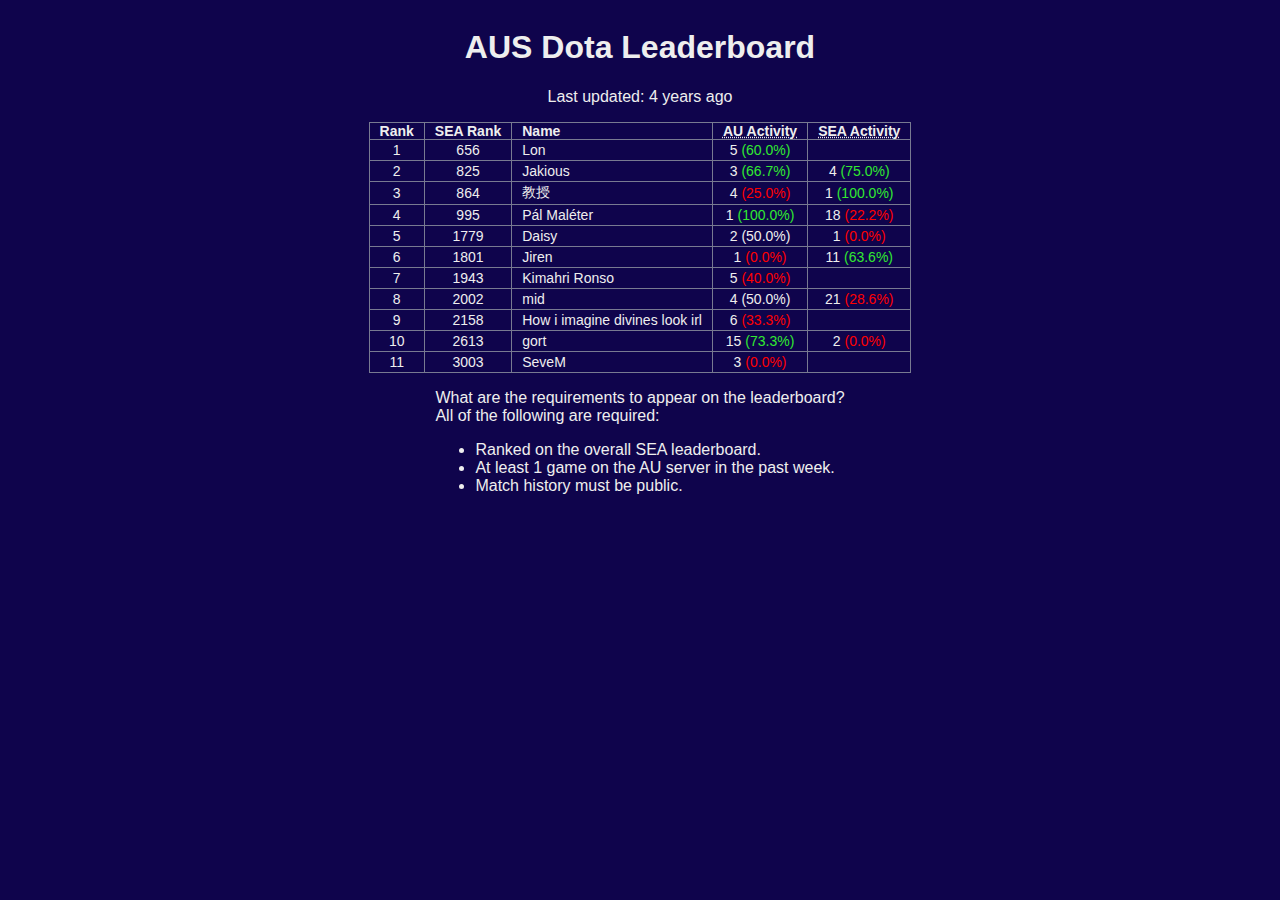
==== commit 11991ed9: "Update leaderboard" ====
--- a/index.html
+++ b/index.html
@@ -11,7 +11,7 @@
 <body>
   <div class="container">
     <h1>AUS Dota Leaderboard</h1>
-    <span id="timestamp">1661780193</span>
+    <span id="timestamp">1661782689</span>
     <span id="last-update"></span>
     <table id="leaderboard-table">
       <thead>
@@ -26,45 +26,7 @@
       <tbody>
       <tr>
           <td>1</td>
-          <td>258</td>
-          <td class="left-column">
-            
-            <abbr title="Cloudy">
-            
-            Барбисайз
-            
-            </abbr>
-            
-          </td>
-          <td>12 <span style='color: #50ea50'>(58.3%)</span></td>
-          <td></td>
-        </tr><tr>
-          <td>2</td>
-          <td>540</td>
-          <td class="left-column">
-            
-            <abbr title="Filipino.RULES">
-            
-            stygwyr
-            
-            </abbr>
-            
-          </td>
-          <td>1 <span style='color: #ff0000'>(0.0%)</span></td>
-          <td></td>
-        </tr><tr>
-          <td>3</td>
-          <td>549</td>
-          <td class="left-column">
-            
-            Gnaeus Pompeius
-            
-          </td>
-          <td>1 <span style='color: #ff0000'>(0.0%)</span></td>
-          <td>13 <span style='color: #ff0000'>(38.5%)</span></td>
-        </tr><tr>
-          <td>4</td>
-          <td>654</td>
+          <td>656</td>
           <td class="left-column">
             
             Lon
@@ -73,17 +35,7 @@
           <td>5 <span style='color: #31e931'>(60.0%)</span></td>
           <td></td>
         </tr><tr>
-          <td>5</td>
-          <td>659</td>
-          <td class="left-column">
-            
-            GACHI
-            
-          </td>
-          <td>8 <span style='color: #ff0000'>(25.0%)</span></td>
-          <td>1 <span style='color: #ff0000'>(0.0%)</span></td>
-        </tr><tr>
-          <td>6</td>
+          <td>2</td>
           <td>825</td>
           <td class="left-column">
             
@@ -93,17 +45,7 @@
           <td>3 <span style='color: #31e931'>(66.7%)</span></td>
           <td>4 <span style='color: #31e931'>(75.0%)</span></td>
         </tr><tr>
-          <td>7</td>
-          <td>863</td>
-          <td class="left-column">
-            
-            Mage
-            
-          </td>
-          <td>6 <span style='color: #eeeeee'>(50.0%)</span></td>
-          <td>22 <span style='color: #42e942'>(59.1%)</span></td>
-        </tr><tr>
-          <td>8</td>
+          <td>3</td>
           <td>864</td>
           <td class="left-column">
             
@@ -113,65 +55,7 @@
           <td>4 <span style='color: #ff0000'>(25.0%)</span></td>
           <td>1 <span style='color: #31e931'>(100.0%)</span></td>
         </tr><tr>
-          <td>9</td>
-          <td>864</td>
-          <td class="left-column">
-            
-            <abbr title="jandals">
-            
-            yaj
-            
-            </abbr>
-            
-          </td>
-          <td>14 <span style='color: #31e931'>(71.4%)</span></td>
-          <td>6 <span style='color: #eeeeee'>(50.0%)</span></td>
-        </tr><tr>
-          <td>10</td>
-          <td>888</td>
-          <td class="left-column">
-            
-            3 or down mid
-            
-          </td>
-          <td>2 <span style='color: #eeeeee'>(50.0%)</span></td>
-          <td></td>
-        </tr><tr>
-          <td>11</td>
-          <td>900</td>
-          <td class="left-column">
-            
-            <abbr title="Maru">
-            
-            maru
-            
-            </abbr>
-            
-          </td>
-          <td>2 <span style='color: #31e931'>(100.0%)</span></td>
-          <td>35 <span style='color: #31e931'>(62.9%)</span></td>
-        </tr><tr>
-          <td>12</td>
-          <td>902</td>
-          <td class="left-column">
-            
-            minichin ♥
-            
-          </td>
-          <td>6 <span style='color: #eeeeee'>(50.0%)</span></td>
-          <td>4 <span style='color: #eeeeee'>(50.0%)</span></td>
-        </tr><tr>
-          <td>13</td>
-          <td>968</td>
-          <td class="left-column">
-            
-            Earl
-            
-          </td>
-          <td>6 <span style='color: #31e931'>(66.7%)</span></td>
-          <td>27 <span style='color: #85eb85'>(55.6%)</span></td>
-        </tr><tr>
-          <td>14</td>
+          <td>4</td>
           <td>995</td>
           <td class="left-column">
             
@@ -179,170 +63,10 @@
             
           </td>
           <td>1 <span style='color: #31e931'>(100.0%)</span></td>
-          <td>17 <span style='color: #ff0000'>(23.5%)</span></td>
+          <td>18 <span style='color: #ff0000'>(22.2%)</span></td>
         </tr><tr>
-          <td>15</td>
-          <td>1004</td>
-          <td class="left-column">
-            
-            고통을 주는 것밖에 모르는 사람
-            
-          </td>
-          <td>18 <span style='color: #85eb85'>(55.6%)</span></td>
-          <td>6 <span style='color: #31e931'>(83.3%)</span></td>
-        </tr><tr>
-          <td>16</td>
-          <td>1047</td>
-          <td class="left-column">
-            
-            RACOON CHEF
-            
-          </td>
-          <td>16 <span style='color: #ff0000'>(31.2%)</span></td>
-          <td>2 <span style='color: #31e931'>(100.0%)</span></td>
-        </tr><tr>
-          <td>17</td>
-          <td>1140</td>
-          <td class="left-column">
-            
-            WOOF
-            
-          </td>
-          <td>14 <span style='color: #fa4444'>(42.9%)</span></td>
-          <td>3 <span style='color: #ff0000'>(33.3%)</span></td>
-        </tr><tr>
-          <td>18</td>
-          <td>1168</td>
-          <td class="left-column">
-            
-            Goobala`
-            
-          </td>
-          <td>14 <span style='color: #ff0000'>(35.7%)</span></td>
-          <td></td>
-        </tr><tr>
-          <td>19</td>
-          <td>1174</td>
-          <td class="left-column">
-            
-            TAO
-            
-          </td>
-          <td>11 <span style='color: #31e931'>(63.6%)</span></td>
-          <td>4 <span style='color: #31e931'>(75.0%)</span></td>
-        </tr><tr>
-          <td>20</td>
-          <td>1205</td>
-          <td class="left-column">
-            
-            Dawwyl`
-            
-          </td>
-          <td>1 <span style='color: #ff0000'>(0.0%)</span></td>
-          <td>5 <span style='color: #31e931'>(80.0%)</span></td>
-        </tr><tr>
-          <td>21</td>
-          <td>1242</td>
-          <td class="left-column">
-            
-            g next life
-            
-          </td>
-          <td>7 <span style='color: #fa4444'>(42.9%)</span></td>
-          <td>21 <span style='color: #fa4444'>(42.9%)</span></td>
-        </tr><tr>
-          <td>22</td>
-          <td>1283</td>
-          <td class="left-column">
-            
-            Cner
-            
-          </td>
-          <td>2 <span style='color: #eeeeee'>(50.0%)</span></td>
-          <td>3 <span style='color: #ff0000'>(33.3%)</span></td>
-        </tr><tr>
-          <td>23</td>
-          <td>1314</td>
-          <td class="left-column">
-            
-            si
-            
-          </td>
-          <td>2 <span style='color: #eeeeee'>(50.0%)</span></td>
-          <td></td>
-        </tr><tr>
-          <td>24</td>
-          <td>1354</td>
-          <td class="left-column">
-            
-            gachiSNIPER
-            
-          </td>
-          <td>25 <span style='color: #f1bebe'>(48.0%)</span></td>
-          <td>21 <span style='color: #c1edc1'>(52.4%)</span></td>
-        </tr><tr>
-          <td>25</td>
-          <td>1422</td>
-          <td class="left-column">
-            
-            i know you were there-
-            
-          </td>
-          <td>3 <span style='color: #ff0000'>(33.3%)</span></td>
-          <td></td>
-        </tr><tr>
-          <td>26</td>
-          <td>1508</td>
-          <td class="left-column">
-            
-            blesd
-            
-          </td>
-          <td>10 <span style='color: #31e931'>(80.0%)</span></td>
-          <td></td>
-        </tr><tr>
-          <td>27</td>
-          <td>1548</td>
-          <td class="left-column">
-            
-            ᕦ(ಠ_ಠ)ᕤ
-            
-          </td>
-          <td>1 <span style='color: #31e931'>(100.0%)</span></td>
-          <td>24 <span style='color: #31e931'>(62.5%)</span></td>
-        </tr><tr>
-          <td>28</td>
-          <td>1638</td>
-          <td class="left-column">
-            
-            Psyren
-            
-          </td>
-          <td>7 <span style='color: #31e931'>(85.7%)</span></td>
-          <td>10 <span style='color: #31e931'>(70.0%)</span></td>
-        </tr><tr>
-          <td>29</td>
-          <td>1644</td>
-          <td class="left-column">
-            
-            goated
-            
-          </td>
-          <td>13 <span style='color: #31e931'>(69.2%)</span></td>
-          <td></td>
-        </tr><tr>
-          <td>30</td>
-          <td>1756</td>
-          <td class="left-column">
-            
-            EE-SAMA
-            
-          </td>
-          <td>15 <span style='color: #f49f9f'>(46.7%)</span></td>
-          <td></td>
-        </tr><tr>
-          <td>31</td>
-          <td>1778</td>
+          <td>5</td>
+          <td>1779</td>
           <td class="left-column">
             
             Daisy
@@ -351,7 +75,7 @@
           <td>2 <span style='color: #eeeeee'>(50.0%)</span></td>
           <td>1 <span style='color: #ff0000'>(0.0%)</span></td>
         </tr><tr>
-          <td>32</td>
+          <td>6</td>
           <td>1801</td>
           <td class="left-column">
             
@@ -361,58 +85,8 @@
           <td>1 <span style='color: #ff0000'>(0.0%)</span></td>
           <td>11 <span style='color: #31e931'>(63.6%)</span></td>
         </tr><tr>
-          <td>33</td>
-          <td>1817</td>
-          <td class="left-column">
-            
-            nameless
-            
-          </td>
-          <td>15 <span style='color: #ff0000'>(40.0%)</span></td>
-          <td>7 <span style='color: #fa4444'>(42.9%)</span></td>
-        </tr><tr>
-          <td>34</td>
-          <td>1825</td>
-          <td class="left-column">
-            
-            King of the Gorgonites
-            
-          </td>
-          <td>4 <span style='color: #eeeeee'>(50.0%)</span></td>
-          <td></td>
-        </tr><tr>
-          <td>35</td>
-          <td>1866</td>
-          <td class="left-column">
-            
-            Science
-            
-          </td>
-          <td>3 <span style='color: #ff0000'>(0.0%)</span></td>
-          <td>20 <span style='color: #ff0000'>(35.0%)</span></td>
-        </tr><tr>
-          <td>36</td>
-          <td>1903</td>
-          <td class="left-column">
-            
-            Who
-            
-          </td>
-          <td>17 <span style='color: #f3a8a8'>(47.1%)</span></td>
-          <td></td>
-        </tr><tr>
-          <td>37</td>
-          <td>1934</td>
-          <td class="left-column">
-            
-            Benzino
-            
-          </td>
-          <td>18 <span style='color: #eeeeee'>(50.0%)</span></td>
-          <td></td>
-        </tr><tr>
-          <td>38</td>
-          <td>1945</td>
+          <td>7</td>
+          <td>1943</td>
           <td class="left-column">
             
             Kimahri Ronso
@@ -421,18 +95,8 @@
           <td>5 <span style='color: #ff0000'>(40.0%)</span></td>
           <td></td>
         </tr><tr>
-          <td>39</td>
-          <td>1992</td>
-          <td class="left-column">
-            
-            White Glint
-            
-          </td>
-          <td>7 <span style='color: #ff0000'>(28.6%)</span></td>
-          <td></td>
-        </tr><tr>
-          <td>40</td>
-          <td>2004</td>
+          <td>8</td>
+          <td>2002</td>
           <td class="left-column">
             
             mid
@@ -441,27 +105,7 @@
           <td>4 <span style='color: #eeeeee'>(50.0%)</span></td>
           <td>21 <span style='color: #ff0000'>(28.6%)</span></td>
         </tr><tr>
-          <td>41</td>
-          <td>2033</td>
-          <td class="left-column">
-            
-            ACEU
-            
-          </td>
-          <td>11 <span style='color: #98ec98'>(54.5%)</span></td>
-          <td></td>
-        </tr><tr>
-          <td>42</td>
-          <td>2061</td>
-          <td class="left-column">
-            
-            嘉心糖屁用没有~
-            
-          </td>
-          <td>30 <span style='color: #ff0000'>(40.0%)</span></td>
-          <td></td>
-        </tr><tr>
-          <td>43</td>
+          <td>9</td>
           <td>2158</td>
           <td class="left-column">
             
@@ -471,58 +115,8 @@
           <td>6 <span style='color: #ff0000'>(33.3%)</span></td>
           <td></td>
         </tr><tr>
-          <td>44</td>
-          <td>2373</td>
-          <td class="left-column">
-            
-            weight is not a behaviour
-            
-          </td>
-          <td>1 <span style='color: #ff0000'>(0.0%)</span></td>
-          <td></td>
-        </tr><tr>
-          <td>45</td>
-          <td>2398</td>
-          <td class="left-column">
-            
-            Bettch
-            
-          </td>
-          <td>9 <span style='color: #ff0000'>(33.3%)</span></td>
-          <td></td>
-        </tr><tr>
-          <td>46</td>
-          <td>2430</td>
-          <td class="left-column">
-            
-            Mode: mudhut
-            
-          </td>
-          <td>8 <span style='color: #31e931'>(75.0%)</span></td>
-          <td>18 <span style='color: #eeeeee'>(50.0%)</span></td>
-        </tr><tr>
-          <td>47</td>
-          <td>2461</td>
-          <td class="left-column">
-            
-            CORE OR IDIOT
-            
-          </td>
-          <td>2 <span style='color: #eeeeee'>(50.0%)</span></td>
-          <td>11 <span style='color: #ff0000'>(36.4%)</span></td>
-        </tr><tr>
-          <td>48</td>
-          <td>2586</td>
-          <td class="left-column">
-            
-            Johnny
-            
-          </td>
-          <td>3 <span style='color: #31e931'>(66.7%)</span></td>
-          <td></td>
-        </tr><tr>
-          <td>49</td>
-          <td>2614</td>
+          <td>10</td>
+          <td>2613</td>
           <td class="left-column">
             
             gort
@@ -531,104 +125,14 @@
           <td>15 <span style='color: #31e931'>(73.3%)</span></td>
           <td>2 <span style='color: #ff0000'>(0.0%)</span></td>
         </tr><tr>
-          <td>50</td>
-          <td>2974</td>
-          <td class="left-column">
-            
-            she will be loved
-            
-          </td>
-          <td>16 <span style='color: #ff0000'>(25.0%)</span></td>
-          <td></td>
-        </tr><tr>
-          <td>51</td>
-          <td>2999</td>
+          <td>11</td>
+          <td>3003</td>
           <td class="left-column">
             
             SeveM
             
           </td>
           <td>3 <span style='color: #ff0000'>(0.0%)</span></td>
-          <td></td>
-        </tr><tr>
-          <td>52</td>
-          <td>3166</td>
-          <td class="left-column">
-            
-            Jekyll
-            
-          </td>
-          <td>16 <span style='color: #eeeeee'>(50.0%)</span></td>
-          <td></td>
-        </tr><tr>
-          <td>53</td>
-          <td>3270</td>
-          <td class="left-column">
-            
-            romyray
-            
-          </td>
-          <td>26 <span style='color: #31e931'>(61.5%)</span></td>
-          <td>1 <span style='color: #ff0000'>(0.0%)</span></td>
-        </tr><tr>
-          <td>54</td>
-          <td>3334</td>
-          <td class="left-column">
-            
-            Mooshka
-            
-          </td>
-          <td>2 <span style='color: #ff0000'>(0.0%)</span></td>
-          <td></td>
-        </tr><tr>
-          <td>55</td>
-          <td>3508</td>
-          <td class="left-column">
-            
-            ✗† NLE Choppa ✗†
-            
-          </td>
-          <td>36 <span style='color: #eeeeee'>(50.0%)</span></td>
-          <td>1 <span style='color: #ff0000'>(0.0%)</span></td>
-        </tr><tr>
-          <td>56</td>
-          <td>3542</td>
-          <td class="left-column">
-            
-            yung harold
-            
-          </td>
-          <td>32 <span style='color: #eeeeee'>(50.0%)</span></td>
-          <td>4 <span style='color: #31e931'>(75.0%)</span></td>
-        </tr><tr>
-          <td>57</td>
-          <td>3691</td>
-          <td class="left-column">
-            
-            Banjo
-            
-          </td>
-          <td>4 <span style='color: #ff0000'>(25.0%)</span></td>
-          <td></td>
-        </tr><tr>
-          <td>58</td>
-          <td>3695</td>
-          <td class="left-column">
-            
-            Zoobs
-            
-          </td>
-          <td>23 <span style='color: #31e931'>(60.9%)</span></td>
-          <td>2 <span style='color: #31e931'>(100.0%)</span></td>
-        </tr><tr>
-          <td>59</td>
-          <td>3824</td>
-          <td class="left-column">
-            
-            1 or gay
-            
-          </td>
-          <td>10 <span style='color: #eeeeee'>(50.0%)</span></td>
           <td></td>
         </tr>
       </tbody>
